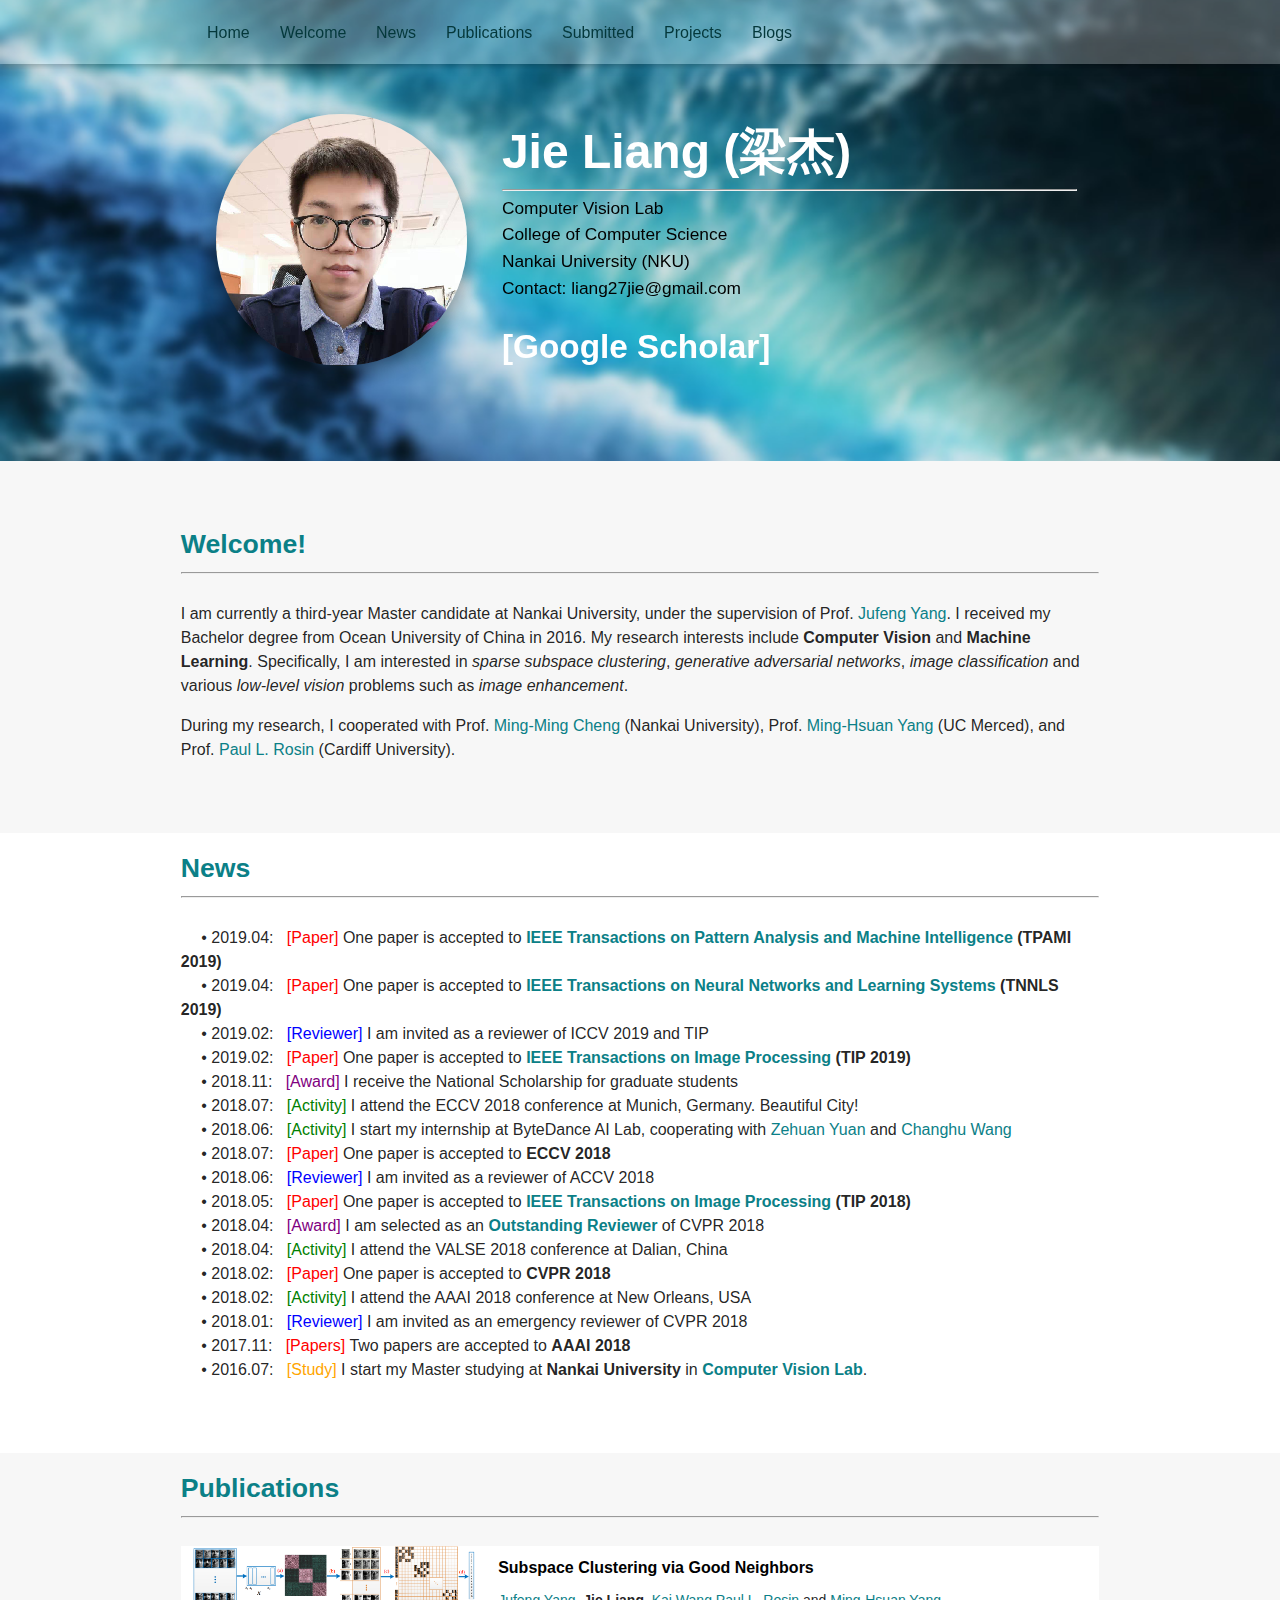
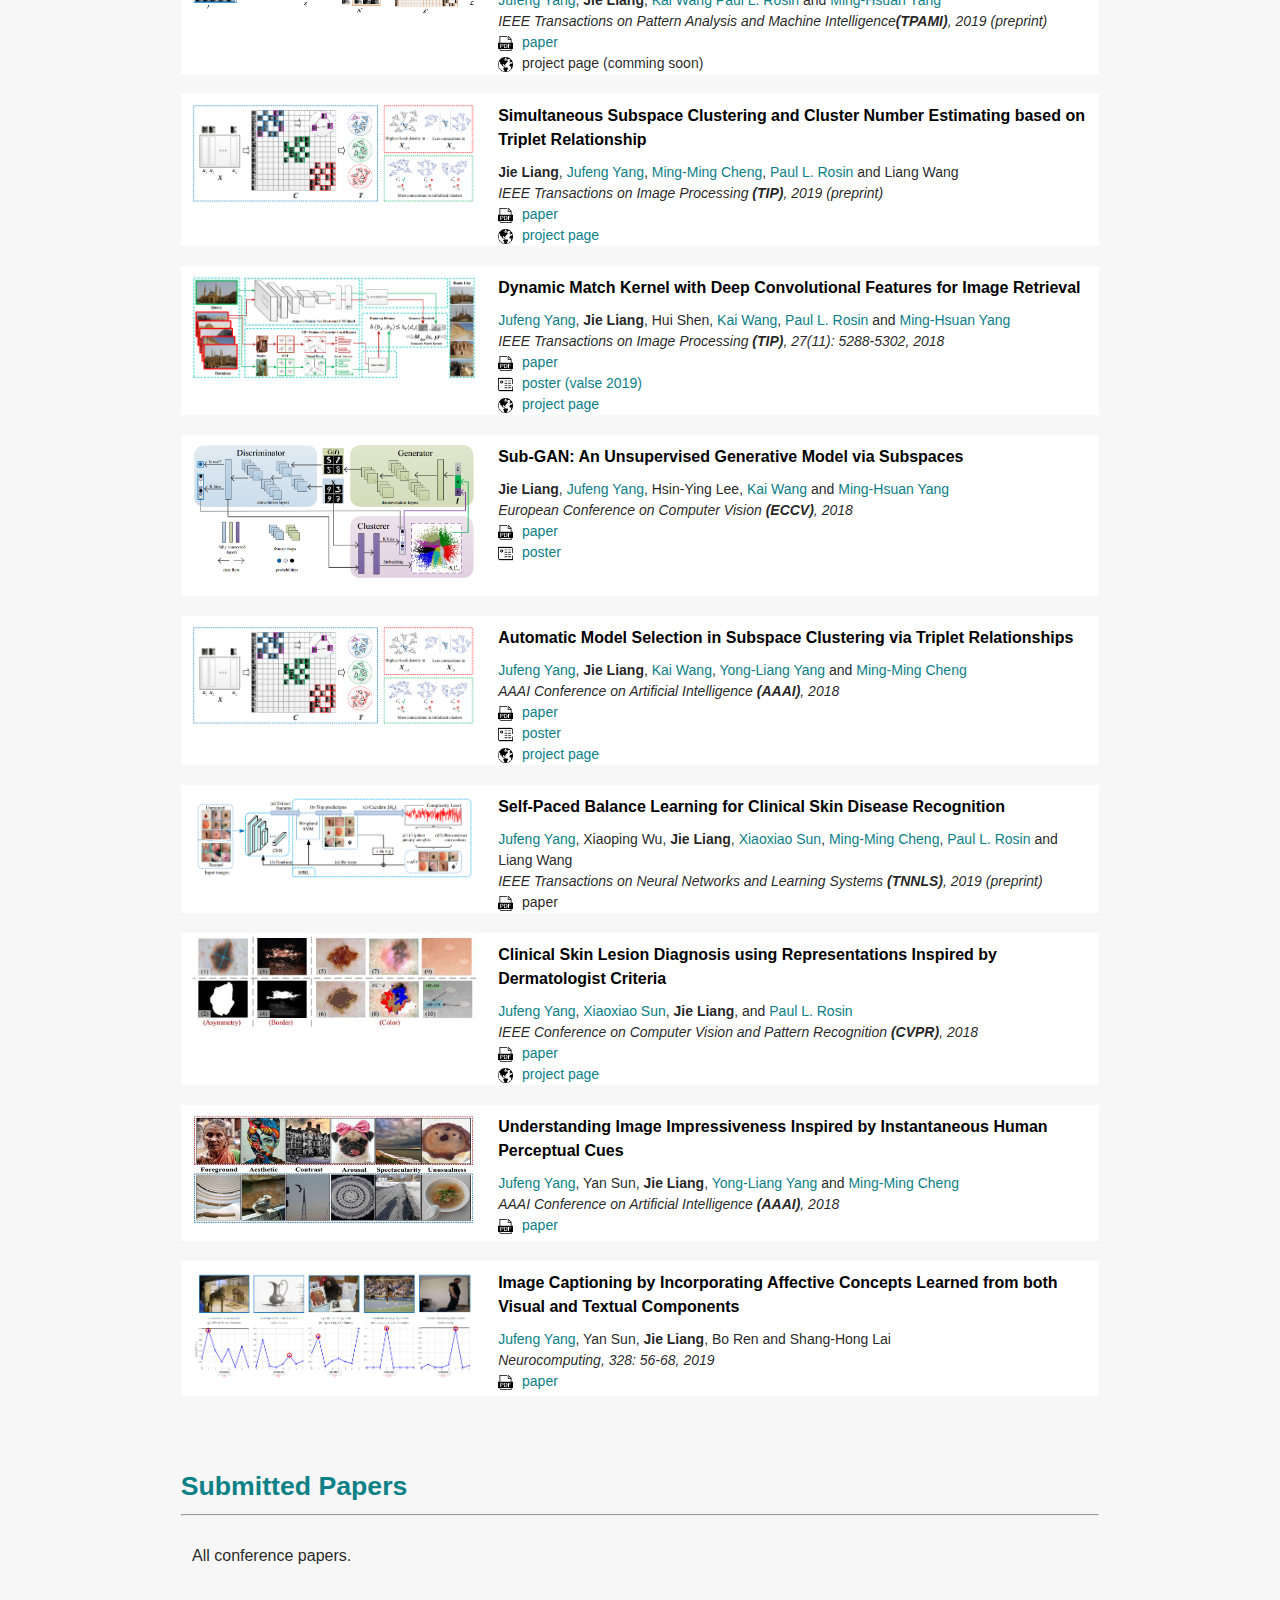
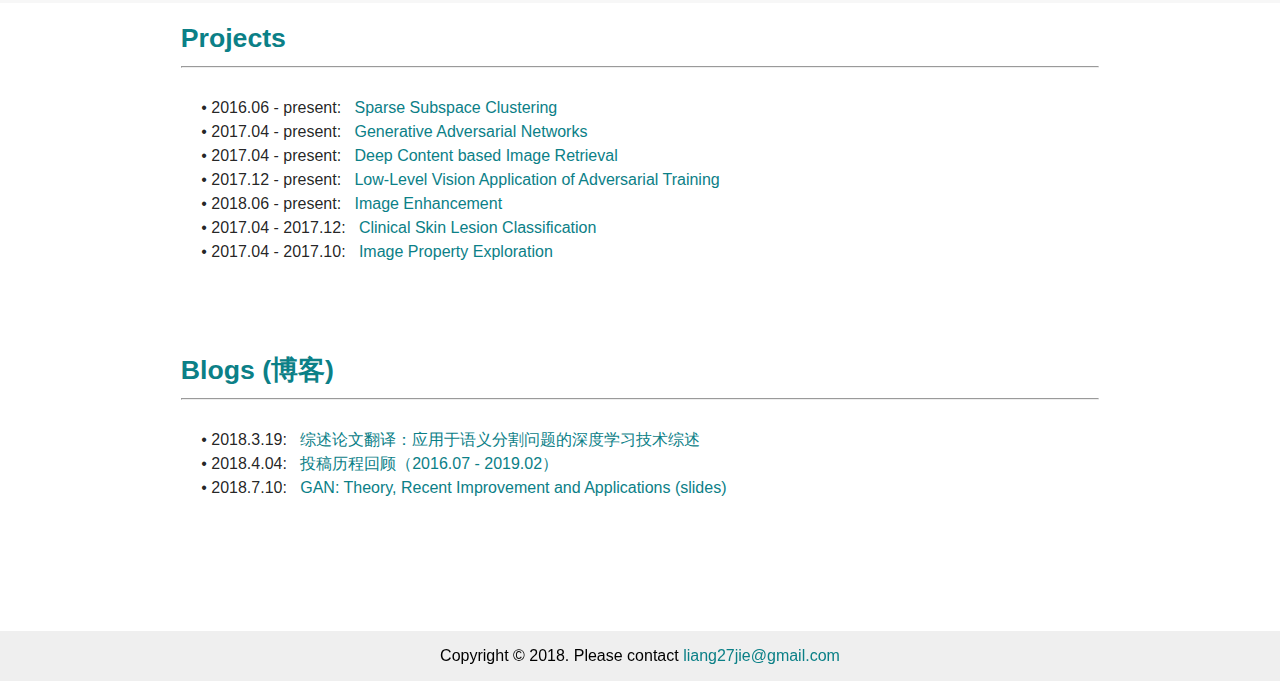
==== index.html @ dfed01d0 "update PAMI paper" ====
<!DOCTYPE html>
<html lang="en"><head>
  <meta http-equiv="Content-Type" content="text/html; charset=UTF-8">
  <meta name="viewport" content="width=device-width, initial-scale=1, maximum-scale=1.0">
  <meta name="author" content="jie">
  <title>Jie Liang, NKU</title>

  <!-- CSS  -->
  <link href="LjHomepageFiles/materialize.css" type="text/css" rel="stylesheet" media="screen,projection">
  <link href="LjHomepageFiles/aos.css" type="text/css" rel="stylesheet" media="screen,projection">
  <link href="LjHomepageFiles/font-awesome.css" rel="stylesheet">
  <link href="LjHomepageFiles/style.css" type="text/css" rel="stylesheet" media="screen,projection">

  <link rel="shortcut icon" href="LjHomepageFiles/web.png">
<script type="text/javascript" src="LjHomepageFiles/jquery-1.js"></script></head>
<body data-aos-easing="ease" data-aos-duration="400" data-aos-delay="0">
  
  <div class="navbar-fixed">

    <nav class="">
      <div class="nav-wrapper container"><a id="logo-container" href="#" class="brand-logo"></a>
        <ul class="left">
          <li><a class="nav-item waves-effect waves-light active" href="#home">Home</a></li>
          <li><a class="nav-item waves-effect waves-light" href="#welcome">Welcome</a></li>
          <li><a class="nav-item waves-effect waves-light" href="#news">News</a></li>
          <li><a class="nav-item waves-effect waves-light" href="#publication">Publications</a></li>
	  <li><a class="nav-item waves-effect waves-light" href="#submitted">Submitted</a></li>
	  <li><a class="nav-item waves-effect waves-light" href="#projects">Projects</a></li>
	  <li><a class="nav-item waves-effect waves-light" href="#blogs">Blogs</a></li>
	  <!--<li><a class="nav-item waves-effect waves-light" href="LjHomepageFiles/cv_files/CV_JieLiang_en.pdf">Curriculum Vitæ</a></li>
	  <li><a class="nav-item waves-effect waves-light" href="LjHomepageFiles/cv_files/CV_JieLiang_zh.pdf">中文简历</a></li>-->
        </ul>

      </div>
    </nav>
  </div>

<!--==========================================
                   Profile
===========================================-->

<div id="home" class="parallax-container scrollspy">


  <div class="container row cover-block">

    <div class="profile-image-block col s12 m12 l4 center">
        <img class="responsive-img profile-photo z-depth-2" src="LjHomepageFiles/self-photo.png">
    </div>

    <div class="profile-content-block col s12 m12 l8">
        <h5 class="profile-name">Jie Liang (梁杰)</h5>
	
        <hr>

        <h6 class="profile-link"><a href="http://cv.nankai.edu.cn/" target="blank">Computer Vision Lab</a></h6>
        <h6 class="profile-link"><a href="https://cc.nankai.edu.cn/" target="blank">College of Computer Science</a></h6>
        <h6 class="profile-link"><a href="http://www.nankai.edu.cn/" target="blank">Nankai University (NKU)</a></h6>
	<h6 class="profile-norm"><a>Contact: liang27jie@gmail.com</a></h6>

        <h1 class="profile-link-cv"><a href="https://scholar.google.com.sg/citations?user=REWxLZsAAAAJ&hl=zh-CN" target="blank">[Google Scholar]</a></h1>

<!-- <a href="LjHomepageFiles/cv_files/CV_JieLiang_en.pdf" target="blank">[CV]</a> <a href="LjHomepageFiles/cv_files/CV_JieLiang_zh.pdf" target="blank">[简历]</a> -->

        <!-- <a href="LjHomepageFiles/cv_files/CV_JieLiang.pdf" target="blank"><img class="responsive-img social-photo " src="LjHomepageFiles/mycv.png"></a> -->

        <!-- <a href="https://scholar.google.com/citations?user=miE8bYkAAAAJ&amp;hl=en" target="_blank"><img class="responsive-img social-photo " src="LjHomepageFiles/google_scholar.png"></a> -->

        <!-- <a href="https://github.com/JLiangNKU" target="_blank"><img class="responsive-img social-photo " src="LjHomepageFiles/github.png"></a> -->

        <!-- <a href="https://www.linkedin.com/in/weishenglai" target="_blank"><img class="responsive-img social-photo" src="LjHomepageFiles/linkedin.png"></a>-->

    </div>
    
  </div>

  <div class="parallax"><img src="LjHomepageFiles/cover_img.jpeg" alt="Unsplashed background img 1" style="display: block; transform: translate3d(-50%, 366px, 0px);"></div>
  
</div>


<!--==========================================
                   welcome
===========================================-->
<div class="section about-section scrollspy" id="welcome">

  <div class="row container">
    <br><br>
    <div class="row">
      <div class="title"><a>Welcome!</a></div>
      <hr>
    </div>
    
    <div class="row">
      <p>
        I am currently a third-year Master candidate at Nankai University, under the supervision of Prof. <a href="http://cv.nankai.edu.cn" target="blank">Jufeng Yang</a>. I received my Bachelor degree from Ocean University of China in 2016. My research interests include <b>Computer Vision</b> and <b>Machine Learning</b>. Specifically, I am interested in <i>sparse subspace clustering</i>, <i>generative adversarial networks</i>, <i>image classification</i> and various <i>low-level vision</i> problems such as <i>image enhancement</i>.

      </p><p>
        During my research, I cooperated with Prof.
        <a href="http://mmcheng.net" target="blank">Ming-Ming Cheng</a> (Nankai University), Prof.
        <a href="http://faculty.ucmerced.edu/mhyang/" target="blank">Ming-Hsuan Yang</a> (UC Merced), and Prof.
        <a href="http://users.cs.cf.ac.uk/Paul.Rosin/" target="blank">Paul L. Rosin</a> (Cardiff University).
      </p>

    </div>

   
  
  
  </div>
</div>


<!--==========================================
                   News
===========================================-->
<div class="section news-section scrollspy" id="news">

  <div class="row container">
    <div class="row">
      <div class="title"><a>News</a></div>
      <hr>
    </div>

    <div class="row">
      <ul>
	<li>
            • 2019.04: &nbsp; <font color='red'>[Paper]</font> One paper is accepted to <b><a href="https://ieeexplore.ieee.org/xpl/RecentIssue.jsp?punumber=34" target="blank">IEEE Transactions on Pattern Analysis and Machine Intelligence</a> (TPAMI 2019)</b>
	<li>
	<li>
            • 2019.04: &nbsp; <font color='red'>[Paper]</font> One paper is accepted to <b><a href="https://ieeexplore.ieee.org/xpl/RecentIssue.jsp?punumber=5962385" target="blank">IEEE Transactions on Neural Networks and Learning Systems</a> (TNNLS 2019)</b>
	<li>
	<li>
            • 2019.02: &nbsp; <font color='blue'>[Reviewer]</font> I am invited as a reviewer of ICCV 2019 and TIP
        </li>
        <li>
            • 2019.02: &nbsp; <font color='red'>[Paper]</font> One paper is accepted to <b><a href="https://ieeexplore.ieee.org/document/8661592" target="blank">IEEE Transactions on Image Processing</a> (TIP 2019)</b>
	<li>

        <li>
            • 2018.11: &nbsp; <font color='purple'>[Award]</font> I receive the National Scholarship for graduate students
        </li>

        <li>
            • 2018.07: &nbsp; <font color='green'>[Activity]</font> I attend the ECCV 2018 conference at Munich, Germany. Beautiful City!
        </li>
        <li>
            • 2018.06: &nbsp; <font color='green'>[Activity]</font> I start my internship at ByteDance AI Lab, cooperating with <a href="https://shallowyuan.github.io/" target="blank">Zehuan Yuan</a> and <a href="http://chw.azurewebsites.net/" target="blank">Changhu Wang</a>
        </li>
        <li>
            • 2018.07: &nbsp; <font color='red'>[Paper]</font> One paper is accepted to <b>ECCV 2018</b>
        </li>
	<li>
            • 2018.06: &nbsp; <font color='blue'>[Reviewer]</font> I am invited as a reviewer of ACCV 2018
        </li>
	<li>
            • 2018.05: &nbsp; <font color='red'>[Paper]</font> One paper is accepted to <b><a href="https://ieeexplore.ieee.org/document/8374838" target="blank">IEEE Transactions on Image Processing</a> (TIP 2018)</b>
	<li>
	<li>
            • 2018.04: &nbsp; <font color='purple'>[Award]</font> I am selected as an <b><a href="http://cvpr2018.thecvf.com/program/reviewer_acknowledgements" target="blank">Outstanding Reviewer</a></b> of CVPR 2018
        </li>
	<li>
            • 2018.04: &nbsp; <font color='green'>[Activity]</font> I attend the VALSE 2018 conference at Dalian, China
        </li>
        <li>
            • 2018.02: &nbsp; <font color='red'>[Paper]</font> One paper is accepted to <b>CVPR 2018</b>
        </li>

        <li>
            • 2018.02: &nbsp; <font color='green'>[Activity]</font> I attend the AAAI 2018 conference at New Orleans, USA
        </li>
	
	<li>
            • 2018.01: &nbsp; <font color='blue'>[Reviewer]</font> I am invited as an emergency reviewer of CVPR 2018
        </li>

        <li>
            • 2017.11: &nbsp; <font color='red'>[Papers]</font> Two papers are accepted to <b>AAAI 2018</b>
        </li>

        <li>
            • 2016.07: &nbsp; <font color='orange'>[Study]</font> I start my Master studying at <b>Nankai University</b> in <b><a href="http://cv.nankai.edu.cn" target="blank">Computer Vision Lab</a></b>.
        </li>

      </ul>
      
    </div>
  </div>

</div>


<!--==========================================
                   Publication
===========================================-->
<div class="section publication-section scrollspy" id="publication">

  <div class="row container">
    <div class="row">
      <div class="title"><a>Publications</a></div>
      <hr>
    </div>

	<div class="row paper-block">

        <div class="col s12 m12 l4 center">
            <img class="responsive-img" src="LjHomepageFiles/paper_files/TPAMI_subspace.PNG">
          </a>
        </div>

        <div class="col s12 m12 l8">
          <div class="paper-title">Subspace Clustering via Good Neighbors</div>
          <div class="paper-author">
            <a href="http://cv.nankai.edu.cn" target="blank">Jufeng Yang</a>, 
	    <b>Jie Liang</b>,
	    <a href="http://mmcheng.net/zh/wang/" target="blank">Kai Wang</a>
	    <a href="http://users.cs.cf.ac.uk/Paul.Rosin/" target="blank">Paul L. Rosin</a> and
	    <a href="http://faculty.ucmerced.edu/mhyang/" target="blank">Ming-Hsuan Yang</a>
          </div>

          <div class="paper-conf">IEEE Transactions on Pattern Analysis and Machine Intelligence<b>(TPAMI)</b>, 2019 (preprint)</div>

          <div>
            <img class="responsive-img icon" src="LjHomepageFiles/pdf.png">
            <a href="LjHomepageFiles/paper_files/TPAMI_subspace.pdf" target="_blank">paper</a>
          </div>

	  <div>
            <img class="responsive-img icon" src="LjHomepageFiles/website.jpg">
            project page (comming soon)
          </div>

          <!--<div>
            <img class="responsive-img icon" src="LjHomepageFiles/website.jpg">
            <a href="http://liangjie.xyz/project/SD-Classification/" target="_blank">project page</a>
          </div>-->

        </div>
      </div>

    <div class="row paper-block">
        <div class="col s12 m12 l4 center">
            <img class="responsive-img paper-img" src="LjHomepageFiles/paper_files/autoSC.PNG">
          </a>
        </div>


        <div class="col s12 m12 l8">
          <div class="paper-title">Simultaneous Subspace Clustering and Cluster Number Estimating based on Triplet Relationship</div>
          <div class="paper-author">
	    <b>Jie Liang</b>,
            <a href="http://cv.nankai.edu.cn" target="blank">Jufeng Yang</a>,
	    <a href="http://mmcheng.net" target="blank">Ming-Ming Cheng</a>, <a href="http://users.cs.cf.ac.uk/Paul.Rosin/" target="blank">Paul L. Rosin</a> and Liang Wang
          </div>

          <div class="paper-conf">IEEE Transactions on Image Processing <b>(TIP)</b>, 2019 (preprint)</div>

          <!--<div>
            <img class="responsive-img icon" src="LjHomepageFiles/pdf.png">
            <a href="https://arxiv.org/abs/1901.07689" target="blank">paper (arXiv)</a>
          </div>-->
          <div>
            <img class="responsive-img icon" src="LjHomepageFiles/pdf.png">
            <a href="LjHomepageFiles/paper_files/autoSC_TIP_preprint.pdf" target="blank">paper</a>
          </div>

	    <div>
            <img class="responsive-img icon" src="LjHomepageFiles/website.jpg">
            <a href="https://github.com/JLiangNKU/autoSC" target="_blank">project page</a>
          </div>

        </div>
      </div>

	

	<div class="row paper-block">
        <div class="col s12 m12 l4 center">
            <img class="responsive-img paper-img" src="LjHomepageFiles/paper_files/TIP_IR.PNG">
          </a>
        </div>

        <div class="col s12 m12 l8">
          <div class="paper-title">Dynamic Match Kernel with Deep Convolutional Features for Image Retrieval</div>
          <div class="paper-author">
            <a href="http://cv.nankai.edu.cn" target="blank">Jufeng Yang</a>, 
	    <b>Jie Liang</b>, 
	    Hui Shen,
	    <a href="http://mmcheng.net/zh/wang/" target="blank">Kai Wang</a>,
            <a href="http://users.cs.cf.ac.uk/Paul.Rosin/" target="blank">Paul L. Rosin</a> and
	    <a href="http://faculty.ucmerced.edu/mhyang/" target="blank">Ming-Hsuan Yang</a>
          </div>

          <div class="paper-conf">IEEE Transactions on Image Processing <b>(TIP)</b>, 27(11): 5288-5302, 2018</div>

          <div>
            <img class="responsive-img icon" src="LjHomepageFiles/pdf.png">
            <a href="LjHomepageFiles/paper_files/TIP_IR.pdf" target="blank">paper</a>
          </div>

	  <div>
            <img class="responsive-img icon" src="LjHomepageFiles/poster.png">
            <a href="LjHomepageFiles/paper_files/valse2019_IR.pdf" target="blank">poster (valse 2019)</a>
          </div>

          <div>
            <img class="responsive-img icon" src="LjHomepageFiles/website.jpg">
            <a href="http://liangjie.xyz/project/IR" target="_blank">project page</a>
          </div>


	  <!--<div>
            <img class="responsive-img icon" src="LjHomepageFiles/poster.png">
            <a href="LjHomepageFiles/paper_files/poster_autoSC_aaai2018.pdf" target="blank">poster</a>
          </div>-->

          <!--<div>
            <img class="responsive-img icon" src="LjHomepageFiles/pdf.jpg">
            <a href="https://arxiv.org/abs/1710.01992" target="blank">journal extension</a>
          </div>-->

          <!--<div>
            <img class="responsive-img icon" src="LjHomepageFiles/website.jpg">
            <a href="liangjie.xyz" target="blank">project website</a>
          </div>-->

          <!--<div>
            <img class="responsive-img icon" src="LjHomepageFiles/github.jpg">
            <a href="https://github.com/phoenix104104/LapSRN" target="blank">code</a>
          </div>-->

        </div>
      </div>

    

    <div class="row paper-block">
        <div class="col s12 m12 l4 center">
            <img class="responsive-img paper-img" src="LjHomepageFiles/paper_files/SubGAN.PNG">
          </a>
        </div>

        <div class="col s12 m12 l8">
          <div class="paper-title">Sub-GAN: An Unsupervised Generative Model via Subspaces</div>
           <div class="paper-author">
             <b>Jie Liang</b>,
            <a href="http://cv.nankai.edu.cn" target="blank">Jufeng Yang</a>,
             Hsin-Ying Lee,
	    <a href="http://mmcheng.net/zh/wang/" target="blank">Kai Wang</a> and
	    <a href="http://faculty.ucmerced.edu/mhyang/" target="blank">Ming-Hsuan Yang</a>
          </div>

          <div class="paper-conf">European Conference on Computer Vision <b>(ECCV)</b>, 2018</div>

          <div>
            <img class="responsive-img icon" src="LjHomepageFiles/pdf.png">
            <a href="LjHomepageFiles/paper_files/SubGAN_eccv.pdf" target="blank">paper</a>
          </div>

          <div>
            <img class="responsive-img icon" src="LjHomepageFiles/poster.png">
            <a href="LjHomepageFiles/paper_files/SubGAN_eccv_poster.pdf" target="blank">poster</a>
          </div>

        </div>
      </div>

<div class="row paper-block">
        <div class="col s12 m12 l4 center">
            <img class="responsive-img paper-img" src="LjHomepageFiles/paper_files/autoSC.PNG">
          </a>
        </div>

        <div class="col s12 m12 l8">
          <div class="paper-title">Automatic Model Selection in Subspace Clustering via Triplet Relationships</div>
          <div class="paper-author">
            <a href="http://cv.nankai.edu.cn" target="blank">Jufeng Yang</a>, 
            <b>Jie Liang</b>, 
              <a href="http://mmcheng.net/zh/wang/" target="blank">Kai Wang</a>, 
	      <a href="http://www.yongliangyang.net/" target="blank">Yong-Liang Yang</a> and
              <a href="http://mmcheng.net" target="blank">Ming-Ming Cheng</a>
          </div>

          <div class="paper-conf">AAAI Conference on Artificial Intelligence <b>(AAAI)</b>, 2018</div>

          <div>
            <img class="responsive-img icon" src="LjHomepageFiles/pdf.png">
            <a href="LjHomepageFiles/paper_files/autoSC_aaai2018.pdf" target="blank">paper</a>
          </div>

	  <div>
            <img class="responsive-img icon" src="LjHomepageFiles/poster.png">
            <a href="LjHomepageFiles/paper_files/poster_autoSC_aaai2018.pdf" target="blank">poster</a>
          </div>
		
	  <div>
            <img class="responsive-img icon" src="LjHomepageFiles/website.jpg">
            <a href="https://github.com/JLiangNKU/autoSC" target="_blank">project page</a>
          </div>

          <!--<div>
            <img class="responsive-img icon" src="LjHomepageFiles/pdf.jpg">
            <a href="https://arxiv.org/abs/1710.01992" target="blank">journal extension</a>
          </div>-->

          <!--<div>
            <img class="responsive-img icon" src="LjHomepageFiles/website.jpg">
            <a href="liangjie.xyz" target="blank">project website</a>
          </div>-->

          <!--<div>
            <img class="responsive-img icon" src="LjHomepageFiles/github.jpg">
            <a href="https://github.com/phoenix104104/LapSRN" target="blank">code</a>
          </div>-->

        </div>
      </div>

<div class="row paper-block">
        <div class="col s12 m12 l4 center">
            <img class="responsive-img paper-img" src="LjHomepageFiles/paper_files/TNNLS.png">
          </a>
        </div>


        <div class="col s12 m12 l8">
          <div class="paper-title">Self-Paced Balance Learning for Clinical Skin Disease Recognition</div>
          <div class="paper-author">
	    
            <a href="http://cv.nankai.edu.cn" target="blank">Jufeng Yang</a>,
	    Xiaoping Wu,
	    <b>Jie Liang</b>,
	    <a href="https://xiaoxiaosun.com" target="blank">Xiaoxiao Sun</a>,
	    <a href="http://mmcheng.net" target="blank">Ming-Ming Cheng</a>, 
	    <a href="http://users.cs.cf.ac.uk/Paul.Rosin/" target="blank">Paul L. Rosin</a> and 
	    Liang Wang
          </div>

          <div class="paper-conf">IEEE Transactions on Neural Networks and Learning Systems <b>(TNNLS)</b>, 2019 (preprint)</div>

          <!--<div>
            <img class="responsive-img icon" src="LjHomepageFiles/pdf.png">
            <a href="https://arxiv.org/abs/1901.07689" target="blank">paper (arXiv)</a>
          </div>-->
          <div>
            <img class="responsive-img icon" src="LjHomepageFiles/pdf.png">
            paper
          </div>

        </div>
      </div>

      

      <div class="row paper-block">

        <div class="col s12 m12 l4 center">
            <img class="responsive-img" src="LjHomepageFiles/paper_files/skin.JPG">
          </a>
        </div>

        <div class="col s12 m12 l8">
          <div class="paper-title">Clinical Skin Lesion Diagnosis using Representations Inspired by Dermatologist Criteria</div>
          <div class="paper-author">
            <a href="http://cv.nankai.edu.cn" target="blank">Jufeng Yang</a>, 
            <a href="https://xiaoxiaosun.com" target="blank">Xiaoxiao Sun</a>,
	    <b>Jie Liang</b>, 
            and 
            <a href="http://users.cs.cf.ac.uk/Paul.Rosin/" target="blank">Paul L. Rosin</a>
          </div>

          <div class="paper-conf">IEEE Conference on Computer Vision and Pattern Recognition <b>(CVPR)</b>, 2018</div>

          <div>
            <img class="responsive-img icon" src="LjHomepageFiles/pdf.png">
            <a href="LjHomepageFiles/paper_files/SD_cvpr2018.pdf" target="_blank">paper</a>
          </div>

          <div>
            <img class="responsive-img icon" src="LjHomepageFiles/website.jpg">
            <a href="http://cv.nankai.edu.cn/projects/sd-198/" target="_blank">project page</a>
          </div>

        </div>
      </div>


     


      


      


      <div class="row paper-block">

        <div class="col s12 m12 l4 center">
            <img class="responsive-img paper-img" src="LjHomepageFiles/paper_files/impressive.JPG">
          </a>
        </div>

        <div class="col s12 m12 l8">
          <div class="paper-title">Understanding Image Impressiveness Inspired by Instantaneous Human Perceptual Cues</div>
          <div class="paper-author">
            <a href="http://cv.nankai.edu.cn" target="blank">Jufeng Yang</a>, 
	    Yan Sun,
            <b>Jie Liang</b>,
	    <a href="http://www.yongliangyang.net/" target="blank">Yong-Liang Yang</a> and
            <a href="http://mmcheng.net" target="blank">Ming-Ming Cheng</a>
          </div>

          <div class="paper-conf">AAAI Conference on Artificial Intelligence <b>(AAAI)</b>, 2018</div>

          <div>
            <img class="responsive-img icon" src="LjHomepageFiles/pdf.png">
            <a href="LjHomepageFiles/paper_files/impressiveness_aaai2018.pdf" target="blank">paper</a>
          </div>

          <!--<div>
            <img class="responsive-img icon" src="LjHomepageFiles/website.jpg">
            <a href="liangjie.xyz" target="blank">project website</a>
          </div>-->

        </div>
      </div>

	<div class="row paper-block">

        <div class="col s12 m12 l4 center">
            <img class="responsive-img paper-img" src="LjHomepageFiles/paper_files/neurocomp.png">
          </a>
        </div>

        <div class="col s12 m12 l8">
          <div class="paper-title">Image Captioning by Incorporating Affective Concepts Learned from both Visual and Textual Components</div>
          <div class="paper-author">
            <a href="http://cv.nankai.edu.cn" target="blank">Jufeng Yang</a>, 
	    Yan Sun,
            <b>Jie Liang</b>,
	    Bo Ren and
            Shang-Hong Lai
          </div>

          <div class="paper-conf">Neurocomputing, 328: 56-68, 2019</div>

          <div>
            <img class="responsive-img icon" src="LjHomepageFiles/pdf.png">
            <a href="LjHomepageFiles/paper_files/image_caption_neuroc.pdf" target="blank">paper</a>
          </div>

        </div>
      </div>



  </div>

</div>


<!--==========================================
                   Submitted
===========================================-->
<div class="section publication-section scrollspy" id="submitted">

  <div class="row container">
    <div class="row">
      <div class="title"><a>Submitted Papers</a></div>
      <hr>
    </div>

   

     All conference papers.


  </div>

</div>

<!--==========================================
                   Project
===========================================-->
<div class="section news-section scrollspy" id="projects">

  <div class="row container">
    <div class="row">
      <div class="title"><a>Projects</a></div>
      <hr>
    </div>


    <div class="row">
      <ul>
        <li>
            • 2016.06 - present: &nbsp; <a>Sparse Subspace Clustering</a>
        </li>

        <li>
            • 2017.04 - present: &nbsp; <a>Generative Adversarial Networks</a>
        </li>
	<li>
            • 2017.04 - present: &nbsp; <a>Deep Content based Image Retrieval</a>
        </li>
	<li>
            • 2017.12 - present: &nbsp; <a>Low-Level Vision Application of Adversarial Training</a>
        </li>
        <li>
            • 2018.06 - present: &nbsp; <a>Image Enhancement</a>
        </li>
	<li>
            • 2017.04 - 2017.12: &nbsp; <a href="http://liangjie.xyz/project/SD-Classification/" target="blank">Clinical Skin Lesion Classification</a>
        </li>
	
	<li>
            • 2017.04 - 2017.10: &nbsp; <a>Image Property Exploration</a>
        </li>
	

      </ul>
      
    </div>
  </div>

</div>

<!--==========================================
                   Blogs
===========================================-->
<div class="section news-section scrollspy" id="blogs">

  <div class="row container">
    <div class="row">
      <div class="title"><a>Blogs (博客)</a></div>
      <hr>
    </div>


    <div class="row">
      <ul>

	<li>
            • 2018.3.19: &nbsp; <a href="http://liangjie.xyz/blogs/Segmentation" target="blank">综述论文翻译：应用于语义分割问题的深度学习技术综述</a>
        </li>

	<li>
            • 2018.4.04: &nbsp; <a href="http://liangjie.xyz/blogs/Submission_review" target="blank">投稿历程回顾（2016.07 - 2019.02）</a>
        </li>

        <li>
            • 2018.7.10: &nbsp; <a href="blogs/GAN/GAN_presentation.pdf" target="blank">GAN: Theory, Recent Improvement and Applications (slides)</a>
        </li>

	

      </ul>
      
    </div>
  </div>

</div>

      </div>
    </div>


  
<footer class="page-footer white lighten-2">
    <div class="row">
      <div class="col l4 offset-l4 s12">
        <script type="text/javascript" id="clustrmaps" src="//cdn.clustrmaps.com/map_v2.js?d=Y0hSZd2YhArrTFZdjil0uBF89ZPdIEIXz2OS9ymGONY&cl=ffffff&w=a"></script>
      </div>
    </div>
    <div class="footer-copyright center black-text">
      Copyright © 2018.  Please contact <a target="blank">liang27jie@gmail.com</a>
    </div>
  
</footer>



<!--  Scripts-->
<script src="LjHomepageFiles/jquery-2.js"></script>
<script src="LjHomepageFiles/materialize.js"></script>
<script src="LjHomepageFiles/aos.js"></script>
<script src="LjHomepageFiles/init.js"></script>




<div class="hiddendiv common"></div><div class="jvectormap-tip"></div></body></html>
---- LjHomepageFiles/style.css ----
/* Custom Stylesheet */
/**
 * Use this file to override Materialize files so you can update
 * the core Materialize files in the future
 *
 * Made By MaterializeCSS.com
 */
html{
 }
body{
    /*font-family: Palatino Linotype, Helvetica Neue, Helvetica, Arial, sans-serif;*/
    font-family: sans-serif;
    font-size: 12pt;
}

.profile-section{
  background: white;
}

.about-section{
  background: #f7f7f7;
}

.news-section{
  background: white;
}

.publication-section{
    background: #f7f7f7;
}


.title{
    font-size: 20pt;
    font-weight: bold;
}
.subtitle{
    font-size: 16pt;
    font-weight: bold;
}

nav{
  background-color: rgba(255,255,255,0.25) !important;
  -webkit-transition: all 0.5s ease-out;
    -moz-transition: all 0.5s ease-out;
    -o-transition: all 0.5s ease-out;
    -ms-transition: all 0.5s ease-out;
    transition: all 0.5s ease-out;
}
nav.white {
  background-color: rgba(255,255,255,1) !important;
}

.nav-item{
    font-size: 12pt !important;
    color: #04383b;
}

.nav-menu{
  color:blue;
}

.cover-block {
  padding-top: 120px;
  padding-bottom: 50px;
}

.profile-link{
  font-size: 13pt;
}

.profile-link a {
  color: black;
  -o-transition:0.5s;
  -ms-transition:0.5s;
  -moz-transition:0.5s;
  -webkit-transition:0.5s;
  transition:0.5s;
}
.profile-link a:hover {
  color: #08575c;
  -o-transition:0.5s;
  -ms-transition:0.5s;
  -moz-transition:0.5s;
  -webkit-transition:0.5s;
  transition:0.5s;
}

.profile-norm{
  font-size: 13pt;
}

.profile-norm a {
  color: black;
  -o-transition:0.5s;
  -ms-transition:0.5s;
  -moz-transition:0.5s;
  -webkit-transition:0.5s;
  transition:0.5s;
}
.profile-norm a:hover {
  color: black;
  -o-transition:0.5s;
  -ms-transition:0.5s;
  -moz-transition:0.5s;
  -webkit-transition:0.5s;
  transition:0.5s;
}

.profile-block {
    background-color: #fff;
    transition: box-shadow .25s;
    border-radius: 20px;
}

.profile-image-block {
    vertical-align: middle;
}

.profile-content-block{
    color: white;
    padding-top: 10px !important;
}

.profile-photo{
    border-radius: 125px !important;
    border-color: white;
    margin: 10px;
}

.profile-name{
  font-size: 48px;
  font-weight: bold;

  font-family: Palatino Linotype, Helvetica Neue, Helvetica, Arial, sans-serif;
}

.profile-link-cv{
  font-size: 25pt;
  font-weight: bold;
}

.profile-link-cv a {
  color: white;
  -o-transition:0.5s;
  -ms-transition:0.5s;
  -moz-transition:0.5s;
  -webkit-transition:0.5s;
  transition:0.5s;
}
.profile-link-cv a:hover {
  color: #08575c;
  -o-transition:0.5s;
  -ms-transition:0.5s;
  -moz-transition:0.5s;
  -webkit-transition:0.5s;
  transition:0.5s;
}

.about-card{
    border-radius: 40px;
}


.social-photo{
    width: 70px !important;
    margin-right: 10px;
    padding-bottom: 10px;
}

.social-photo{
    -webkit-transition: all 0.5s ease; /* Safari and Chrome */
    -moz-transition: all 0.5s ease; /* Firefox */
    -o-transition: all 0.5s ease; /* IE 9 */
    -ms-transition: all 0.5s ease; /* Opera */
    transition: all 0.5s ease;
}
.social-photo:hover {
    -webkit-transform:scale(1.2); /* Safari and Chrome */
    -moz-transform:scale(1.2); /* Firefox */
    -ms-transform:scale(1.2); /* IE 9 */
    -o-transform:scale(1.2); /* Opera */
     transform:scale(1.2);
}


.collection {
    border: 0px !important;
}
.collection-item{
    border: 0px !important;
}

.icon {
    width: 15px;
    margin-right: 5px;
    vertical-align: middle;
}
.news-date {
    width: 120px !important;
}

.test{
    border: 10px solid;
}


.parallax-container {
  margin-top: -80px;
  min-height: 400px;
  line-height: 0;
  height: auto;
  color: rgba(255,255,255,.9);
}
  .parallax-container .section {
    width: 100%;
  }

@media only screen and (max-width : 992px) {
  .parallax-container .section {
    position: absolute;
    top: 40%;
  }
  #home .section {
    top: 10%;
  }
}

@media only screen and (max-width : 600px) {
  #home .section {
    top: 10%;
  }
}

@media only screen and (max-width : 992px) {
  .profile-content-block {
    text-align: center;
  }
}

.paper-block {
  background-color: white;
  font-size: 14px !important;
}

.paper-img {
  padding-top: 10px;
  padding-bottom: 10px;
}
.paper-title{
  padding-top: 10px;
  padding-bottom: 10px;
  font-size: 16px;
  font-weight: bold;
  color: black;
}

.paper-author{
  font-size: 14px !important;
}

.paper-conf{
  font-size: 14px !important;
  font-style: italic !important;
}

a {
  color: #0b8087;
  -o-transition:0.5s;
  -ms-transition:0.5s;
  -moz-transition:0.5s;
  -webkit-transition:0.5s;
  transition:0.5s;
}
a:hover{
  color: #10edfb;
  -o-transition:0.5s;
  -ms-transition:0.5s;
  -moz-transition:0.5s;
  -webkit-transition:0.5s;
  transition:0.5s;
}

.publication-hr{
  border: 0;
  border-top: 2px solid #DDDDDD;
}

/* -----------------------------------------------
 * Timeline
 * --------------------------------------------- */
 .timeline {
    list-style: none;
    padding: 10px 0;
    position: relative;
    font-weight: 300;
}
.timeline:before {
    top: 0;
    bottom: 0;
    position: absolute;
    content:" ";
    width: 1px;
    /*background: #62ACE1;*/
    background: #DDDDDD;
    left: 50%;
    margin-left: -1.5px;
}
.timeline > li {
    margin-bottom: 50px;
    position: relative;
    width: 50%;
    float: left;
    clear: left;
}
.timeline > li:before, .timeline > li:after {
    content:" ";
    display: table;
}
.timeline > li:after {
    clear: both;
}
.timeline > li:before, .timeline > li:after {
    content:" ";
    display: table;
}
.timeline > li:after {
    clear: both;
}
.timeline > li > .timeline-panel {
    width: calc(100% - 25px);
    width: -moz-calc(100% - 25px);
    width: -webkit-calc(100% - 25px);
    float: left;
    border: 1px solid #dcdcdc;
    background: #ffffff;
    position: relative;
    padding-top: 20px;
    padding-bottom: 10px;
}
.timeline > li > .timeline-panel:before {
    position: absolute;
    top: 26px;
    right: -15px;
    display: inline-block;
    border-top: 15px solid transparent;
    border-left: 15px solid #dcdcdc;
    border-right: 0 solid #dcdcdc;
    border-bottom: 15px solid transparent;
    content:" ";
}
.timeline > li > .timeline-panel:after {
    position: absolute;
    top: 27px;
    right: -14px;
    display: inline-block;
    border-top: 14px solid transparent;
    border-left: 14px solid #ffffff;
    border-right: 0 solid #ffffff;
    border-bottom: 14px solid transparent;
    content:" ";
}
.timeline > li > .timeline-badge {
    color: #AAAAAA;
    width: 24px;
    height: 24px;
    line-height: 50px;
    text-align: center;
    position: absolute;
    top: 16px;
    right: -11px;
    z-index: 100;
}
.timeline > li.timeline-inverted > .timeline-panel {
    float: right;
}
.timeline > li.timeline-inverted > .timeline-panel:before {
    border-left-width: 0;
    border-right-width: 15px;
    left: -15px;
    right: auto;
}
.timeline > li.timeline-inverted > .timeline-panel:after {
    border-left-width: 0;
    border-right-width: 14px;
    left: -14px;
    right: auto;
}
.timeline-title {
    margin-top: 0;
    color: inherit;
}
.timeline-heading {
  font-size: 16pt;
    font-weight: 400;
    padding: 0 15px;
    color: #4679bd;
}
.timeline-body > p, .timeline-body > ul {
    padding: 0px 15px;
    margin-bottom: 0;
}
.timeline-footer {
    padding: 5px 15px;
    background-color:#f4f4f4;
}
.timeline-footer p { margin-bottom: 0; }
.timeline-footer > a {
    cursor: pointer;
    text-decoration: none;
}
.timeline > li.timeline-inverted {
    float: right;
    clear: right;
}
.timeline > li:nth-child(2) {
    margin-top: 60px;
}
.timeline > li.timeline-inverted > .timeline-badge {
    left: -13px;
}
.no-float {
    float: none !important;
}
@media (max-width: 767px) {
    ul.timeline:before {
        left: 40px;
    }
    ul.timeline > li {
        margin-bottom: 0px;
        position: relative;
        width:100%;
        float: left;
        clear: left;
    }
    ul.timeline > li > .timeline-panel {
        width: calc(100% - 65px);
        width: -moz-calc(100% - 65px);
        width: -webkit-calc(100% - 65px);
    }
    ul.timeline > li > .timeline-badge {
        left: 28px;
        margin-left: 0;
        top: 16px;
    }
    ul.timeline > li > .timeline-panel {
        float: right;
    }
    ul.timeline > li > .timeline-panel:before {
        border-left-width: 0;
        border-right-width: 15px;
        left: -15px;
        right: auto;
    }
    ul.timeline > li > .timeline-panel:after {
        border-left-width: 0;
        border-right-width: 14px;
        left: -14px;
        right: auto;
    }
    .timeline > li.timeline-inverted {
        float: left;
        clear: left;
        margin-top: 30px;
        margin-bottom: 30px;
    }
    .timeline > li.timeline-inverted > .timeline-badge {
        left: 28px;
    }
}
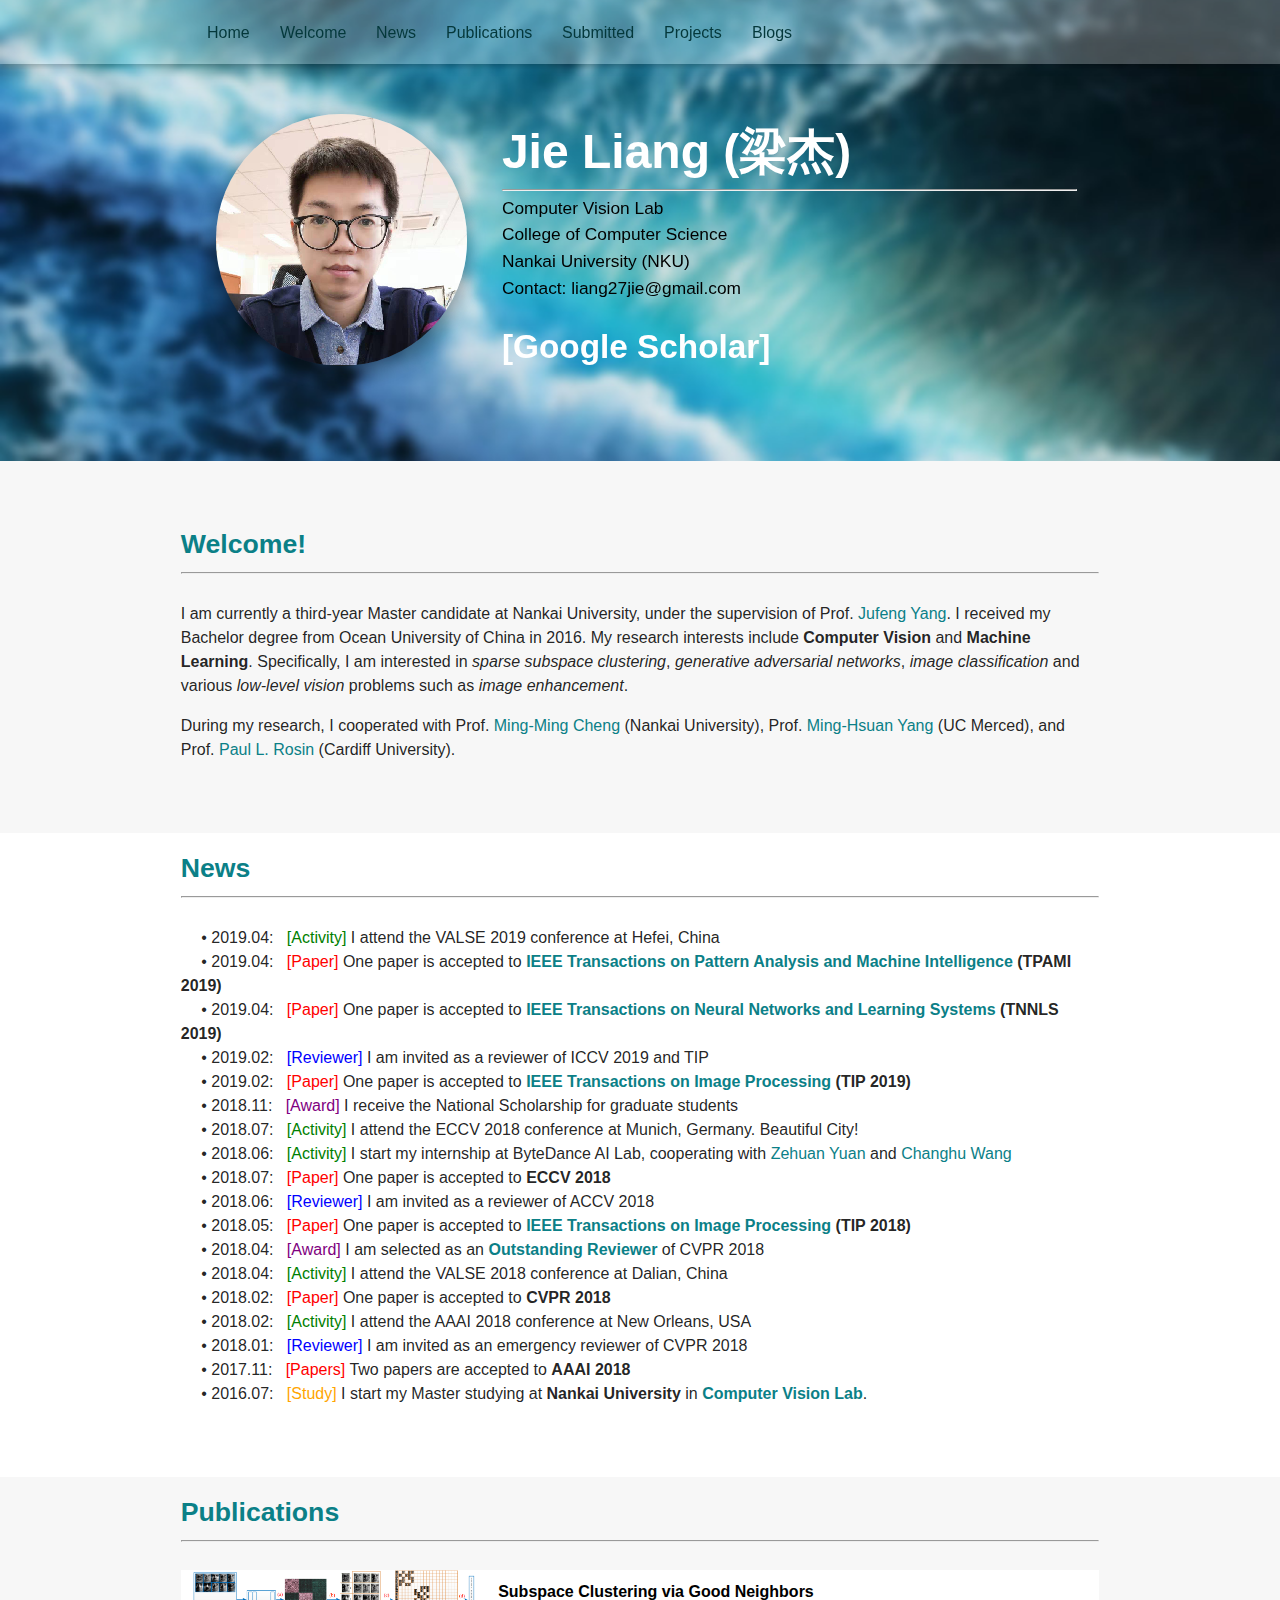
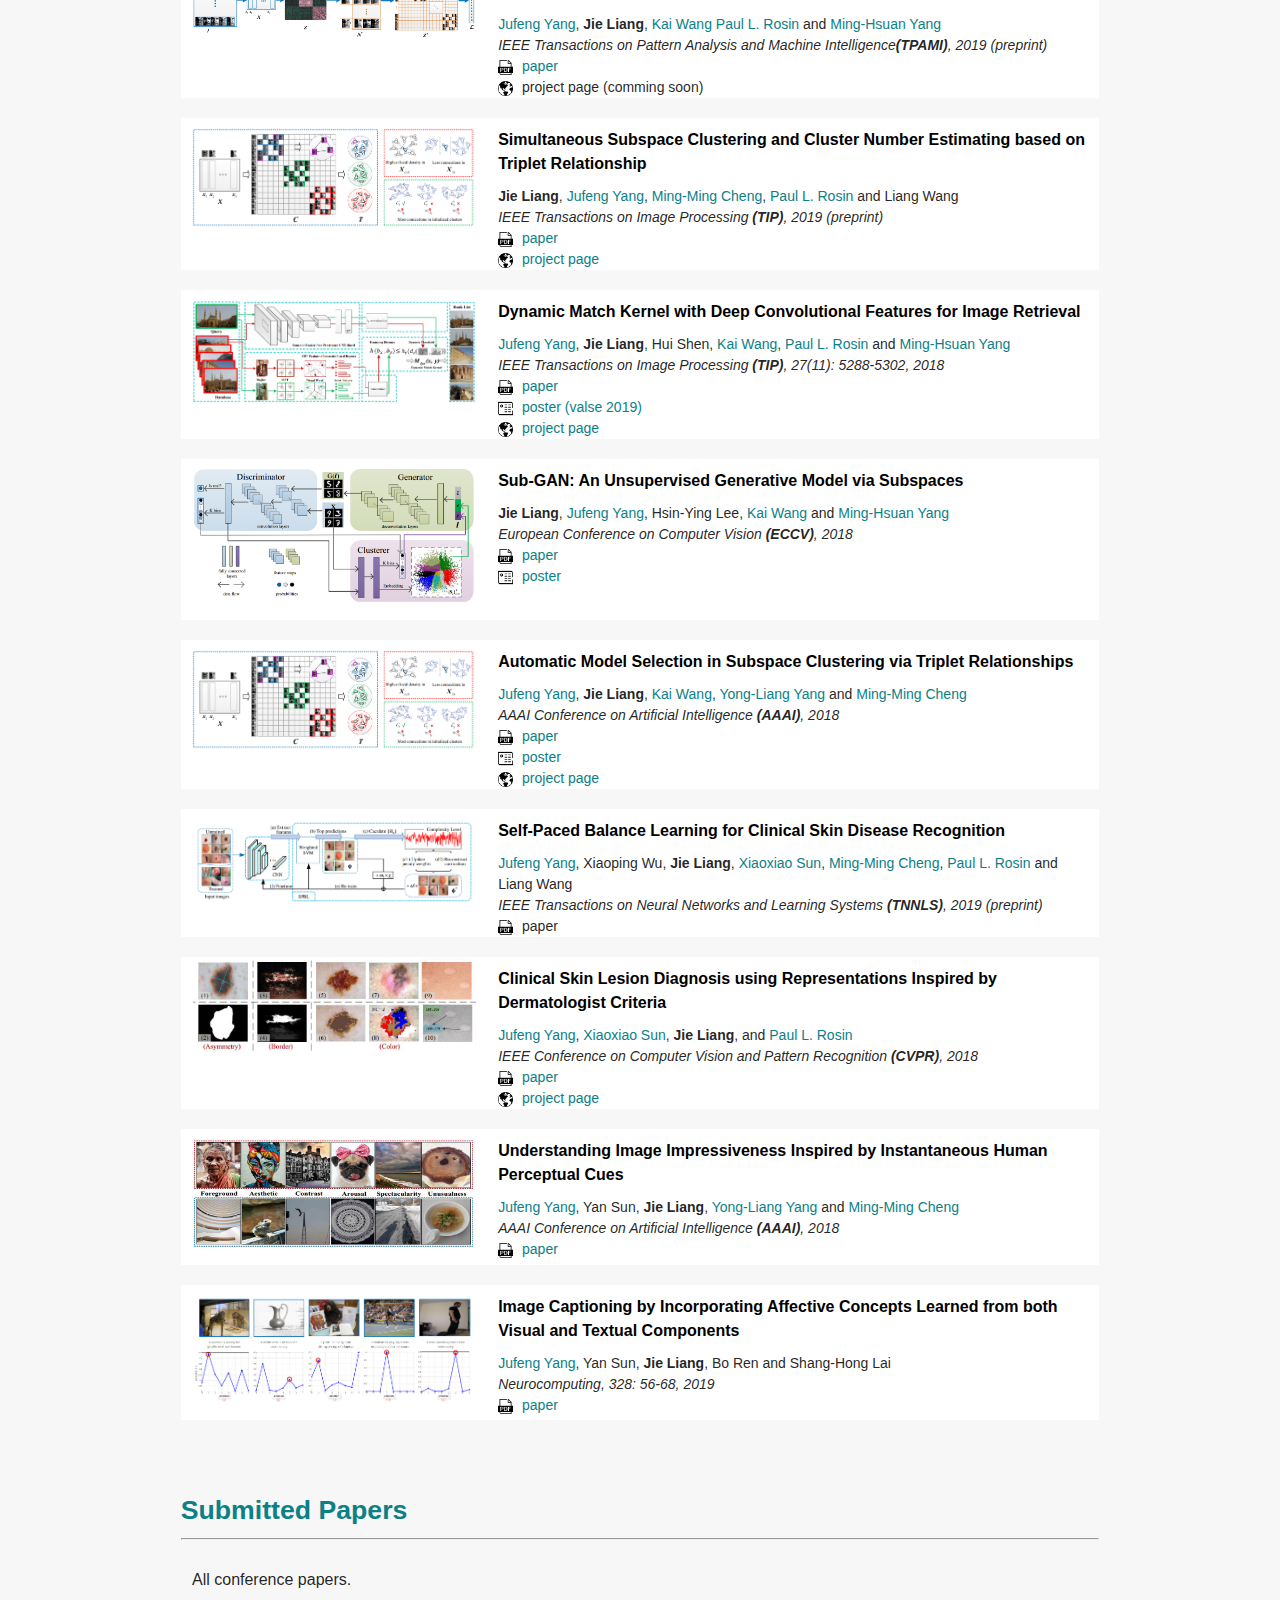
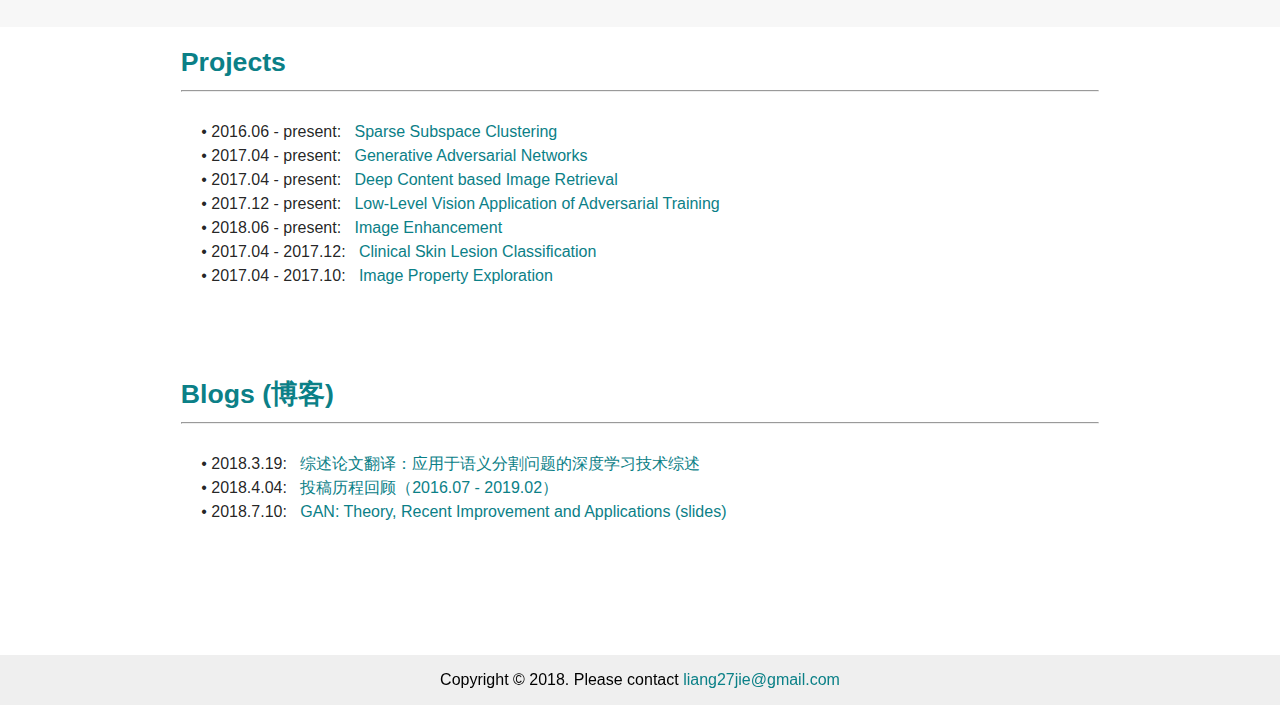
==== commit 238fc0c4: "update activity" ====
--- a/index.html
+++ b/index.html
@@ -125,6 +125,9 @@
     <div class="row">
       <ul>
 	<li>
+            • 2019.04: &nbsp; <font color='green'>[Activity]</font> I attend the VALSE 2019 conference at Hefei, China
+        </li>
+	<li>
             • 2019.04: &nbsp; <font color='red'>[Paper]</font> One paper is accepted to <b><a href="https://ieeexplore.ieee.org/xpl/RecentIssue.jsp?punumber=34" target="blank">IEEE Transactions on Pattern Analysis and Machine Intelligence</a> (TPAMI 2019)</b>
 	<li>
 	<li>
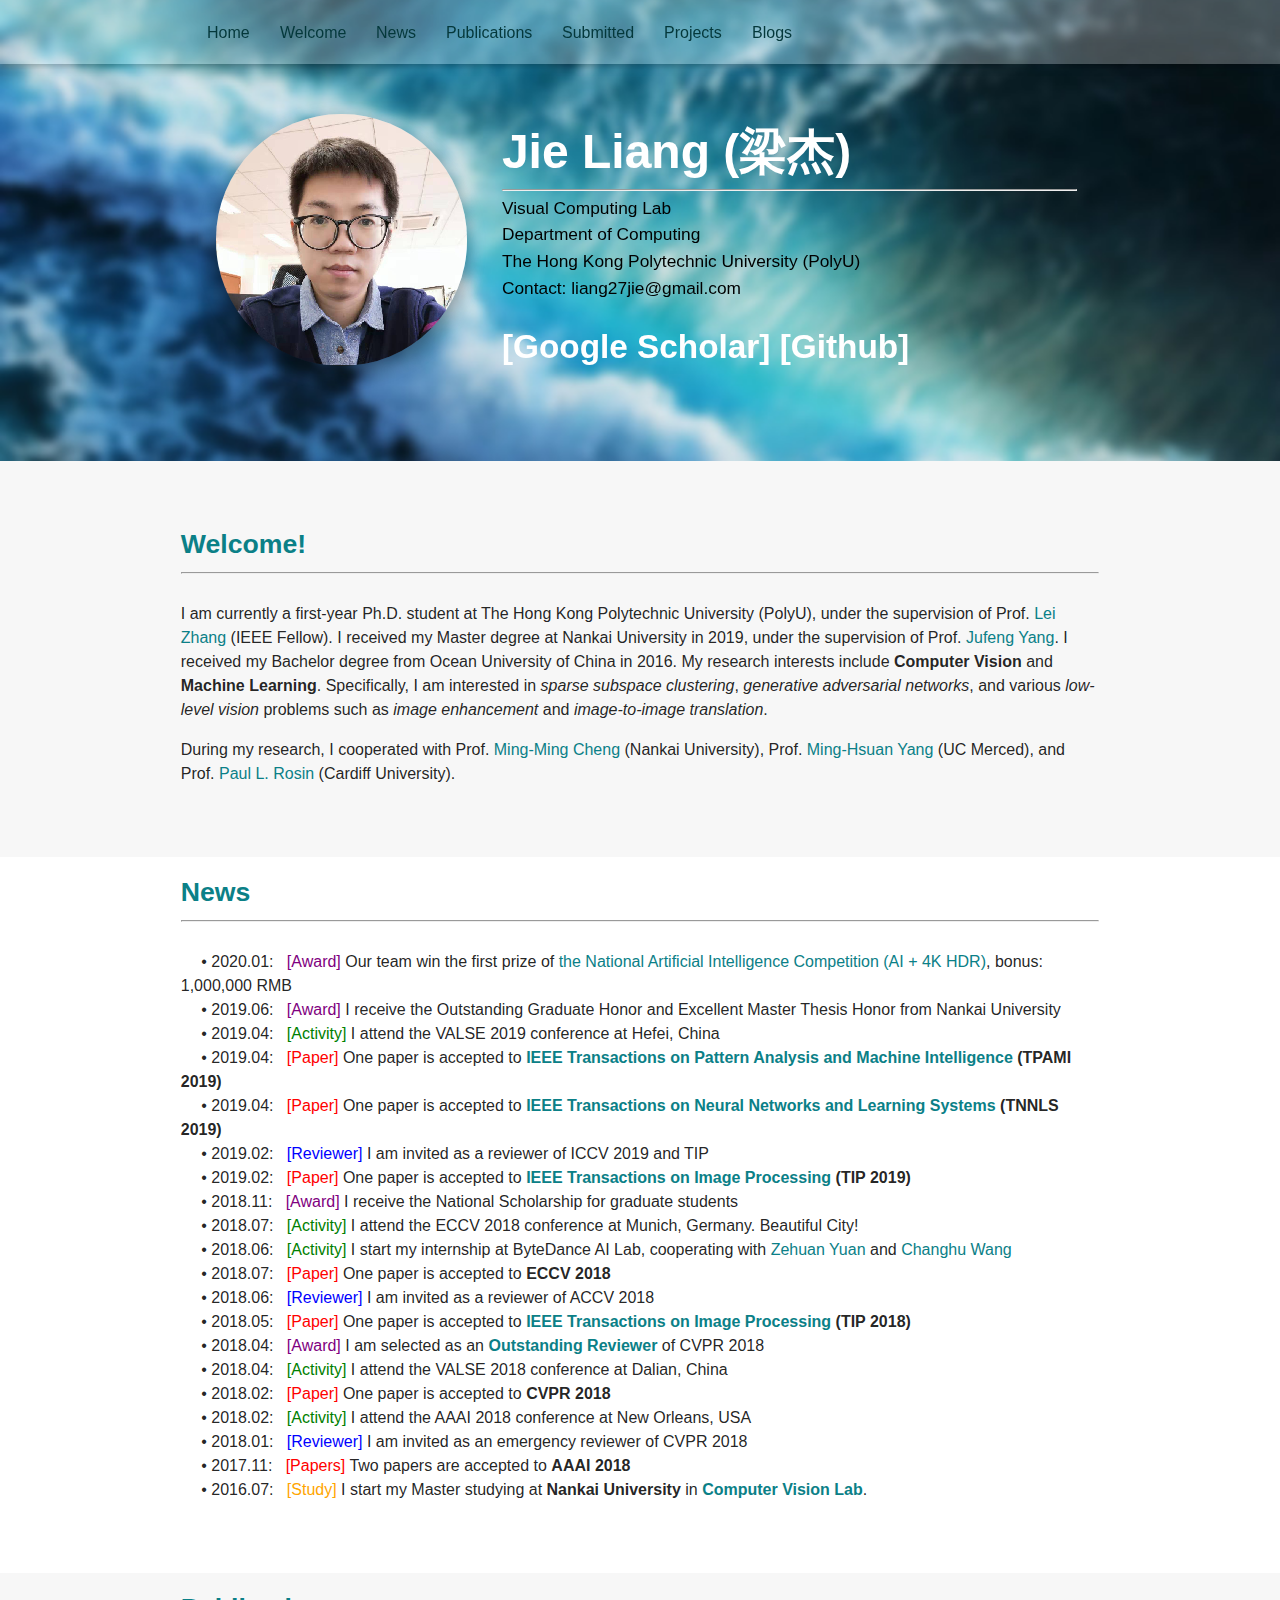
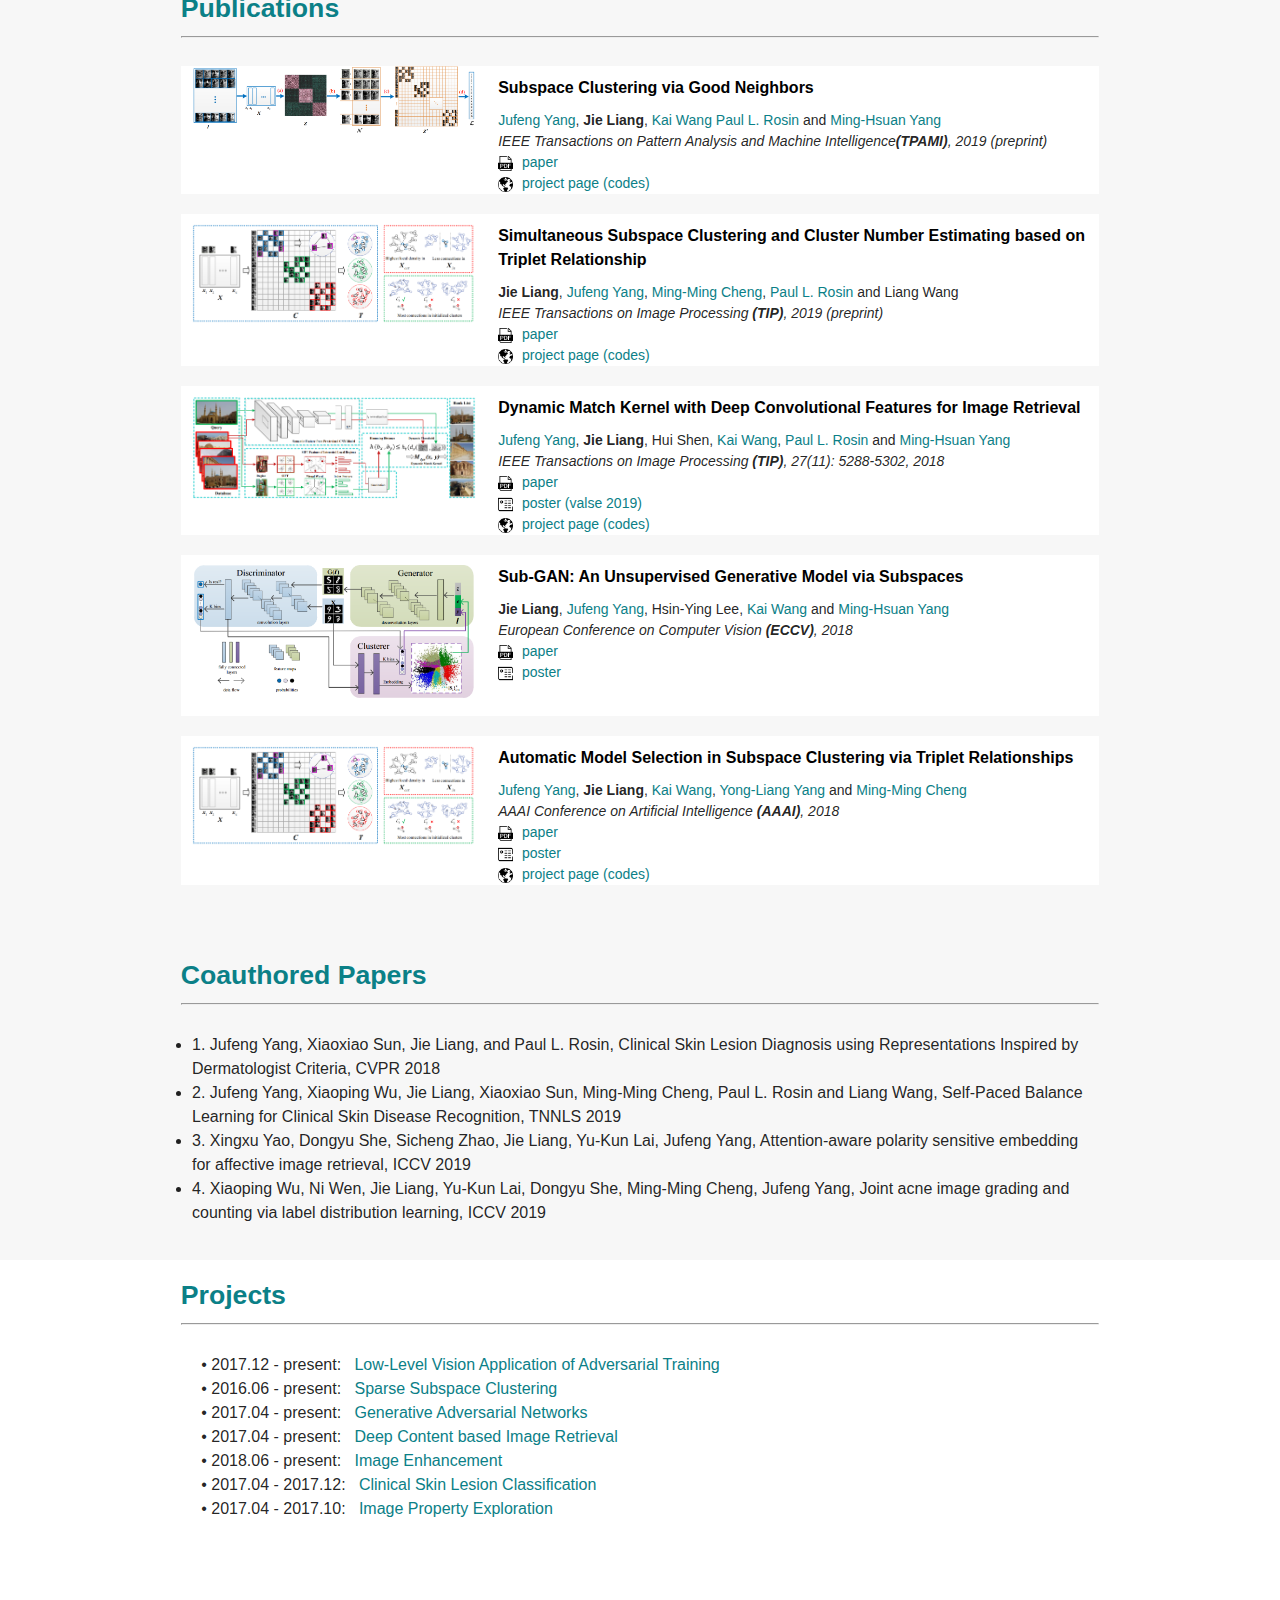
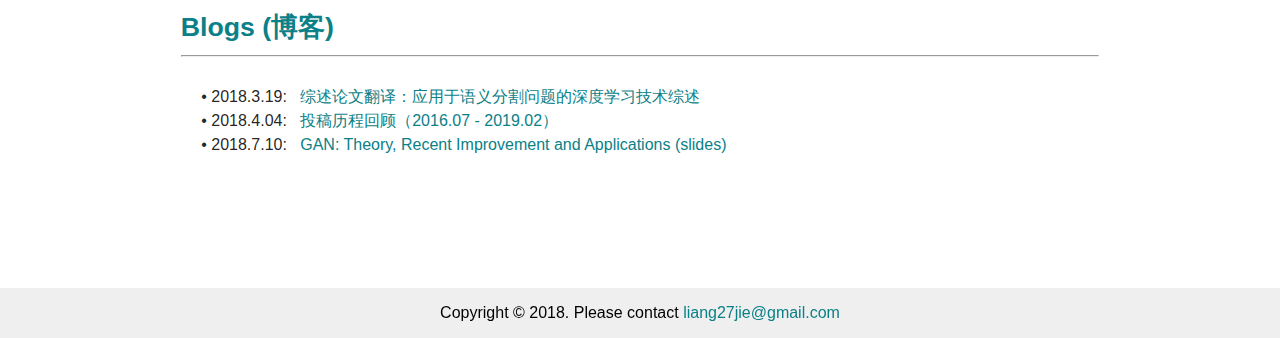
==== commit b7d34d3e: "Update index.html" ====
--- a/index.html
+++ b/index.html
@@ -53,12 +53,12 @@
 	
         <hr>
 
-        <h6 class="profile-link"><a href="http://cv.nankai.edu.cn/" target="blank">Computer Vision Lab</a></h6>
-        <h6 class="profile-link"><a href="https://cc.nankai.edu.cn/" target="blank">College of Computer Science</a></h6>
-        <h6 class="profile-link"><a href="http://www.nankai.edu.cn/" target="blank">Nankai University (NKU)</a></h6>
+        <h6 class="profile-link"><a href="https://www4.comp.polyu.edu.hk/~cslzhang/" target="blank">Visual Computing Lab</a></h6>
+        <h6 class="profile-link"><a href="https://www.comp.polyu.edu.hk/" target="blank">Department of Computing</a></h6>
+        <h6 class="profile-link"><a href="https://www.polyu.edu.hk/web/en/home/index.html" target="blank">The Hong Kong Polytechnic University (PolyU)</a></h6>
 	<h6 class="profile-norm"><a>Contact: liang27jie@gmail.com</a></h6>
 
-        <h1 class="profile-link-cv"><a href="https://scholar.google.com.sg/citations?user=REWxLZsAAAAJ&hl=zh-CN" target="blank">[Google Scholar]</a></h1>
+        <h1 class="profile-link-cv"><a href="https://scholar.google.com.sg/citations?user=REWxLZsAAAAJ&hl" target="blank">[Google Scholar]</a><a href="https://github.com/JLiangNKU" target="blank"> [Github]</a></h1>
 
 <!-- <a href="LjHomepageFiles/cv_files/CV_JieLiang_en.pdf" target="blank">[CV]</a> <a href="LjHomepageFiles/cv_files/CV_JieLiang_zh.pdf" target="blank">[简历]</a> -->
 
@@ -93,7 +93,7 @@
     
     <div class="row">
       <p>
-        I am currently a third-year Master candidate at Nankai University, under the supervision of Prof. <a href="http://cv.nankai.edu.cn" target="blank">Jufeng Yang</a>. I received my Bachelor degree from Ocean University of China in 2016. My research interests include <b>Computer Vision</b> and <b>Machine Learning</b>. Specifically, I am interested in <i>sparse subspace clustering</i>, <i>generative adversarial networks</i>, <i>image classification</i> and various <i>low-level vision</i> problems such as <i>image enhancement</i>.
+        I am currently a first-year Ph.D. student at The Hong Kong Polytechnic University (PolyU), under the supervision of Prof. <a href="https://www4.comp.polyu.edu.hk/~cslzhang/" target="blank">Lei Zhang</a> (IEEE Fellow). I received my Master degree at Nankai University in 2019, under the supervision of Prof. <a href="http://cv.nankai.edu.cn" target="blank">Jufeng Yang</a>. I received my Bachelor degree from Ocean University of China in 2016. My research interests include <b>Computer Vision</b> and <b>Machine Learning</b>. Specifically, I am interested in <i>sparse subspace clustering</i>, <i>generative adversarial networks</i>, and various <i>low-level vision</i> problems such as <i>image enhancement</i> and  <i>image-to-image translation</i>.
 
       </p><p>
         During my research, I cooperated with Prof.
@@ -124,6 +124,12 @@
 
     <div class="row">
       <ul>
+	<li>
+            • 2020.01: &nbsp; <font color='purple'>[Award]</font> Our team win the first prize of <a href="https://www.kesci.com/home/competition/5d84728ab1468c002ca1825a/content" target="blank"> the National Artificial Intelligence Competition (AI + 4K HDR)</a>, bonus: 1,000,000 RMB
+        </li>
+	<li>
+            • 2019.06: &nbsp; <font color='purple'>[Award]</font> I receive the Outstanding Graduate Honor and Excellent Master Thesis Honor from Nankai University
+        </li>
 	<li>
             • 2019.04: &nbsp; <font color='green'>[Activity]</font> I attend the VALSE 2019 conference at Hefei, China
         </li>
@@ -230,7 +236,7 @@
 
 	  <div>
             <img class="responsive-img icon" src="LjHomepageFiles/website.jpg">
-            project page (comming soon)
+            <a href="https://github.com/JLiangNKU/FGNSC" target="blank">project page (codes)</a>
           </div>
 
           <!--<div>
@@ -269,7 +275,7 @@
 
 	    <div>
             <img class="responsive-img icon" src="LjHomepageFiles/website.jpg">
-            <a href="https://github.com/JLiangNKU/autoSC" target="_blank">project page</a>
+            <a href="https://github.com/JLiangNKU/autoSC" target="_blank">project page (codes)</a>
           </div>
 
         </div>
@@ -308,7 +314,7 @@
 
           <div>
             <img class="responsive-img icon" src="LjHomepageFiles/website.jpg">
-            <a href="http://liangjie.xyz/project/IR" target="_blank">project page</a>
+            <a href="http://liangjie.xyz/project/IR" target="_blank">project page (codes)</a>
           </div>
 
 
@@ -398,7 +404,7 @@
 		
 	  <div>
             <img class="responsive-img icon" src="LjHomepageFiles/website.jpg">
-            <a href="https://github.com/JLiangNKU/autoSC" target="_blank">project page</a>
+            <a href="https://github.com/JLiangNKU/autoSC" target="_blank">project page (codes)</a>
           </div>
 
           <!--<div>
@@ -419,164 +425,34 @@
         </div>
       </div>
 
-<div class="row paper-block">
-        <div class="col s12 m12 l4 center">
-            <img class="responsive-img paper-img" src="LjHomepageFiles/paper_files/TNNLS.png">
-          </a>
-        </div>
-
-
-        <div class="col s12 m12 l8">
-          <div class="paper-title">Self-Paced Balance Learning for Clinical Skin Disease Recognition</div>
-          <div class="paper-author">
-	    
-            <a href="http://cv.nankai.edu.cn" target="blank">Jufeng Yang</a>,
-	    Xiaoping Wu,
-	    <b>Jie Liang</b>,
-	    <a href="https://xiaoxiaosun.com" target="blank">Xiaoxiao Sun</a>,
-	    <a href="http://mmcheng.net" target="blank">Ming-Ming Cheng</a>, 
-	    <a href="http://users.cs.cf.ac.uk/Paul.Rosin/" target="blank">Paul L. Rosin</a> and 
-	    Liang Wang
-          </div>
-
-          <div class="paper-conf">IEEE Transactions on Neural Networks and Learning Systems <b>(TNNLS)</b>, 2019 (preprint)</div>
-
-          <!--<div>
-            <img class="responsive-img icon" src="LjHomepageFiles/pdf.png">
-            <a href="https://arxiv.org/abs/1901.07689" target="blank">paper (arXiv)</a>
-          </div>-->
-          <div>
-            <img class="responsive-img icon" src="LjHomepageFiles/pdf.png">
-            paper
-          </div>
-
-        </div>
-      </div>
-
-      
-
-      <div class="row paper-block">
-
-        <div class="col s12 m12 l4 center">
-            <img class="responsive-img" src="LjHomepageFiles/paper_files/skin.JPG">
-          </a>
-        </div>
-
-        <div class="col s12 m12 l8">
-          <div class="paper-title">Clinical Skin Lesion Diagnosis using Representations Inspired by Dermatologist Criteria</div>
-          <div class="paper-author">
-            <a href="http://cv.nankai.edu.cn" target="blank">Jufeng Yang</a>, 
-            <a href="https://xiaoxiaosun.com" target="blank">Xiaoxiao Sun</a>,
-	    <b>Jie Liang</b>, 
-            and 
-            <a href="http://users.cs.cf.ac.uk/Paul.Rosin/" target="blank">Paul L. Rosin</a>
-          </div>
-
-          <div class="paper-conf">IEEE Conference on Computer Vision and Pattern Recognition <b>(CVPR)</b>, 2018</div>
-
-          <div>
-            <img class="responsive-img icon" src="LjHomepageFiles/pdf.png">
-            <a href="LjHomepageFiles/paper_files/SD_cvpr2018.pdf" target="_blank">paper</a>
-          </div>
-
-          <div>
-            <img class="responsive-img icon" src="LjHomepageFiles/website.jpg">
-            <a href="http://cv.nankai.edu.cn/projects/sd-198/" target="_blank">project page</a>
-          </div>
-
-        </div>
-      </div>
-
-
-     
-
-
-      
-
-
-      
-
-
-      <div class="row paper-block">
-
-        <div class="col s12 m12 l4 center">
-            <img class="responsive-img paper-img" src="LjHomepageFiles/paper_files/impressive.JPG">
-          </a>
-        </div>
-
-        <div class="col s12 m12 l8">
-          <div class="paper-title">Understanding Image Impressiveness Inspired by Instantaneous Human Perceptual Cues</div>
-          <div class="paper-author">
-            <a href="http://cv.nankai.edu.cn" target="blank">Jufeng Yang</a>, 
-	    Yan Sun,
-            <b>Jie Liang</b>,
-	    <a href="http://www.yongliangyang.net/" target="blank">Yong-Liang Yang</a> and
-            <a href="http://mmcheng.net" target="blank">Ming-Ming Cheng</a>
-          </div>
-
-          <div class="paper-conf">AAAI Conference on Artificial Intelligence <b>(AAAI)</b>, 2018</div>
-
-          <div>
-            <img class="responsive-img icon" src="LjHomepageFiles/pdf.png">
-            <a href="LjHomepageFiles/paper_files/impressiveness_aaai2018.pdf" target="blank">paper</a>
-          </div>
-
-          <!--<div>
-            <img class="responsive-img icon" src="LjHomepageFiles/website.jpg">
-            <a href="liangjie.xyz" target="blank">project website</a>
-          </div>-->
-
-        </div>
-      </div>
-
-	<div class="row paper-block">
-
-        <div class="col s12 m12 l4 center">
-            <img class="responsive-img paper-img" src="LjHomepageFiles/paper_files/neurocomp.png">
-          </a>
-        </div>
-
-        <div class="col s12 m12 l8">
-          <div class="paper-title">Image Captioning by Incorporating Affective Concepts Learned from both Visual and Textual Components</div>
-          <div class="paper-author">
-            <a href="http://cv.nankai.edu.cn" target="blank">Jufeng Yang</a>, 
-	    Yan Sun,
-            <b>Jie Liang</b>,
-	    Bo Ren and
-            Shang-Hong Lai
-          </div>
-
-          <div class="paper-conf">Neurocomputing, 328: 56-68, 2019</div>
-
-          <div>
-            <img class="responsive-img icon" src="LjHomepageFiles/pdf.png">
-            <a href="LjHomepageFiles/paper_files/image_caption_neuroc.pdf" target="blank">paper</a>
-          </div>
-
-        </div>
-      </div>
-
-
-
-  </div>
-
-</div>
-
+
+  </div>
+
+</div>
 
 <!--==========================================
                    Submitted
 ===========================================-->
-<div class="section publication-section scrollspy" id="submitted">
+<div class="section publication-section scrollspy" id="Coauthored papers">
 
   <div class="row container">
     <div class="row">
-      <div class="title"><a>Submitted Papers</a></div>
+      <div class="title"><a>Coauthored Papers</a></div>
       <hr>
     </div>
 
-   
-
-     All conference papers.
+<li>
+1. Jufeng Yang, Xiaoxiao Sun, Jie Liang, and Paul L. Rosin, Clinical Skin Lesion Diagnosis using Representations Inspired by Dermatologist Criteria, CVPR 2018
+</li>
+<li>
+2. Jufeng Yang, Xiaoping Wu, Jie Liang, Xiaoxiao Sun, Ming-Ming Cheng, Paul L. Rosin and Liang Wang, Self-Paced Balance Learning for Clinical Skin Disease Recognition, TNNLS 2019
+</li>
+<li>
+3. Xingxu Yao, Dongyu She, Sicheng Zhao, Jie Liang, Yu-Kun Lai, Jufeng Yang, Attention-aware polarity sensitive embedding for affective image retrieval, ICCV 2019
+</li>
+<li>
+4. Xiaoping Wu, Ni Wen, Jie Liang, Yu-Kun Lai, Dongyu She, Ming-Ming Cheng, Jufeng Yang, Joint acne image grading and counting via label distribution learning, ICCV 2019
+</li>
 
 
   </div>
@@ -597,6 +473,9 @@
 
     <div class="row">
       <ul>
+	<li>
+            • 2017.12 - present: &nbsp; <a>Low-Level Vision Application of Adversarial Training</a>
+        </li>
         <li>
             • 2016.06 - present: &nbsp; <a>Sparse Subspace Clustering</a>
         </li>
@@ -607,9 +486,7 @@
 	<li>
             • 2017.04 - present: &nbsp; <a>Deep Content based Image Retrieval</a>
         </li>
-	<li>
-            • 2017.12 - present: &nbsp; <a>Low-Level Vision Application of Adversarial Training</a>
-        </li>
+	
         <li>
             • 2018.06 - present: &nbsp; <a>Image Enhancement</a>
         </li>
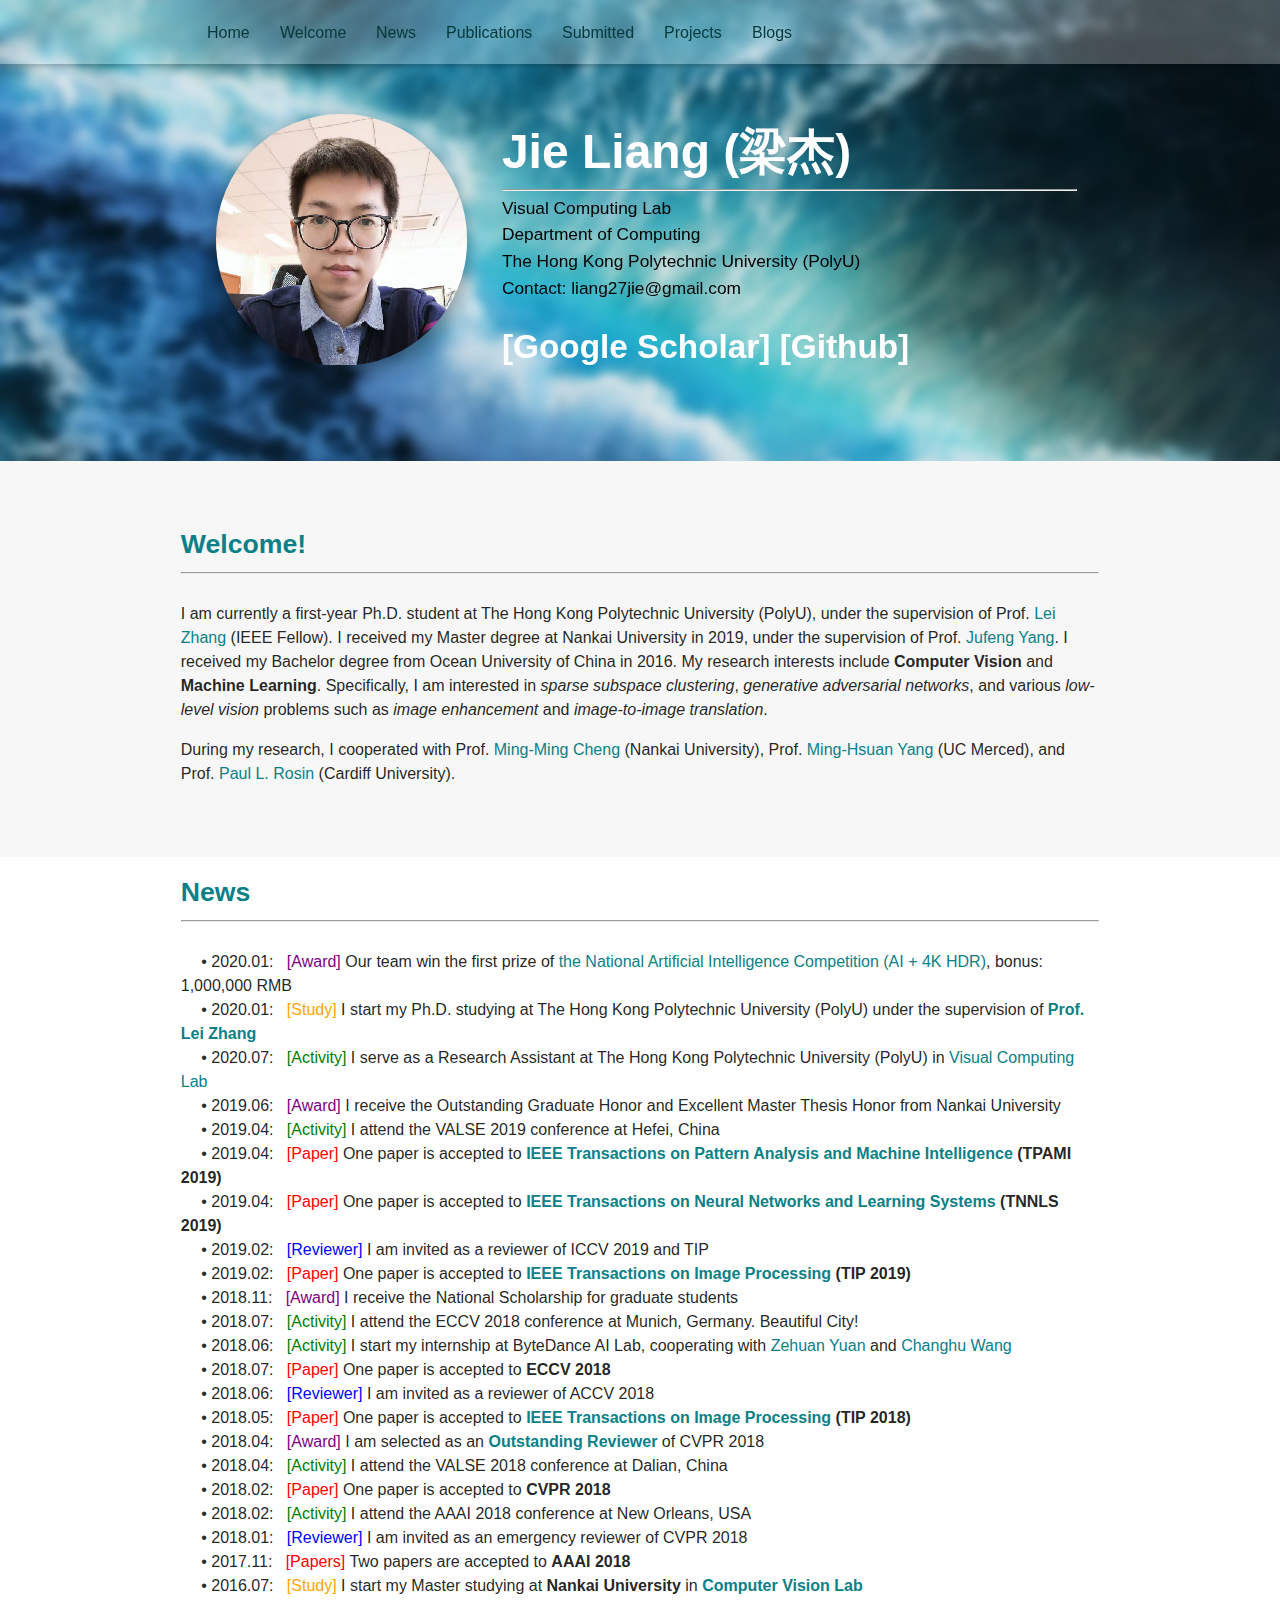
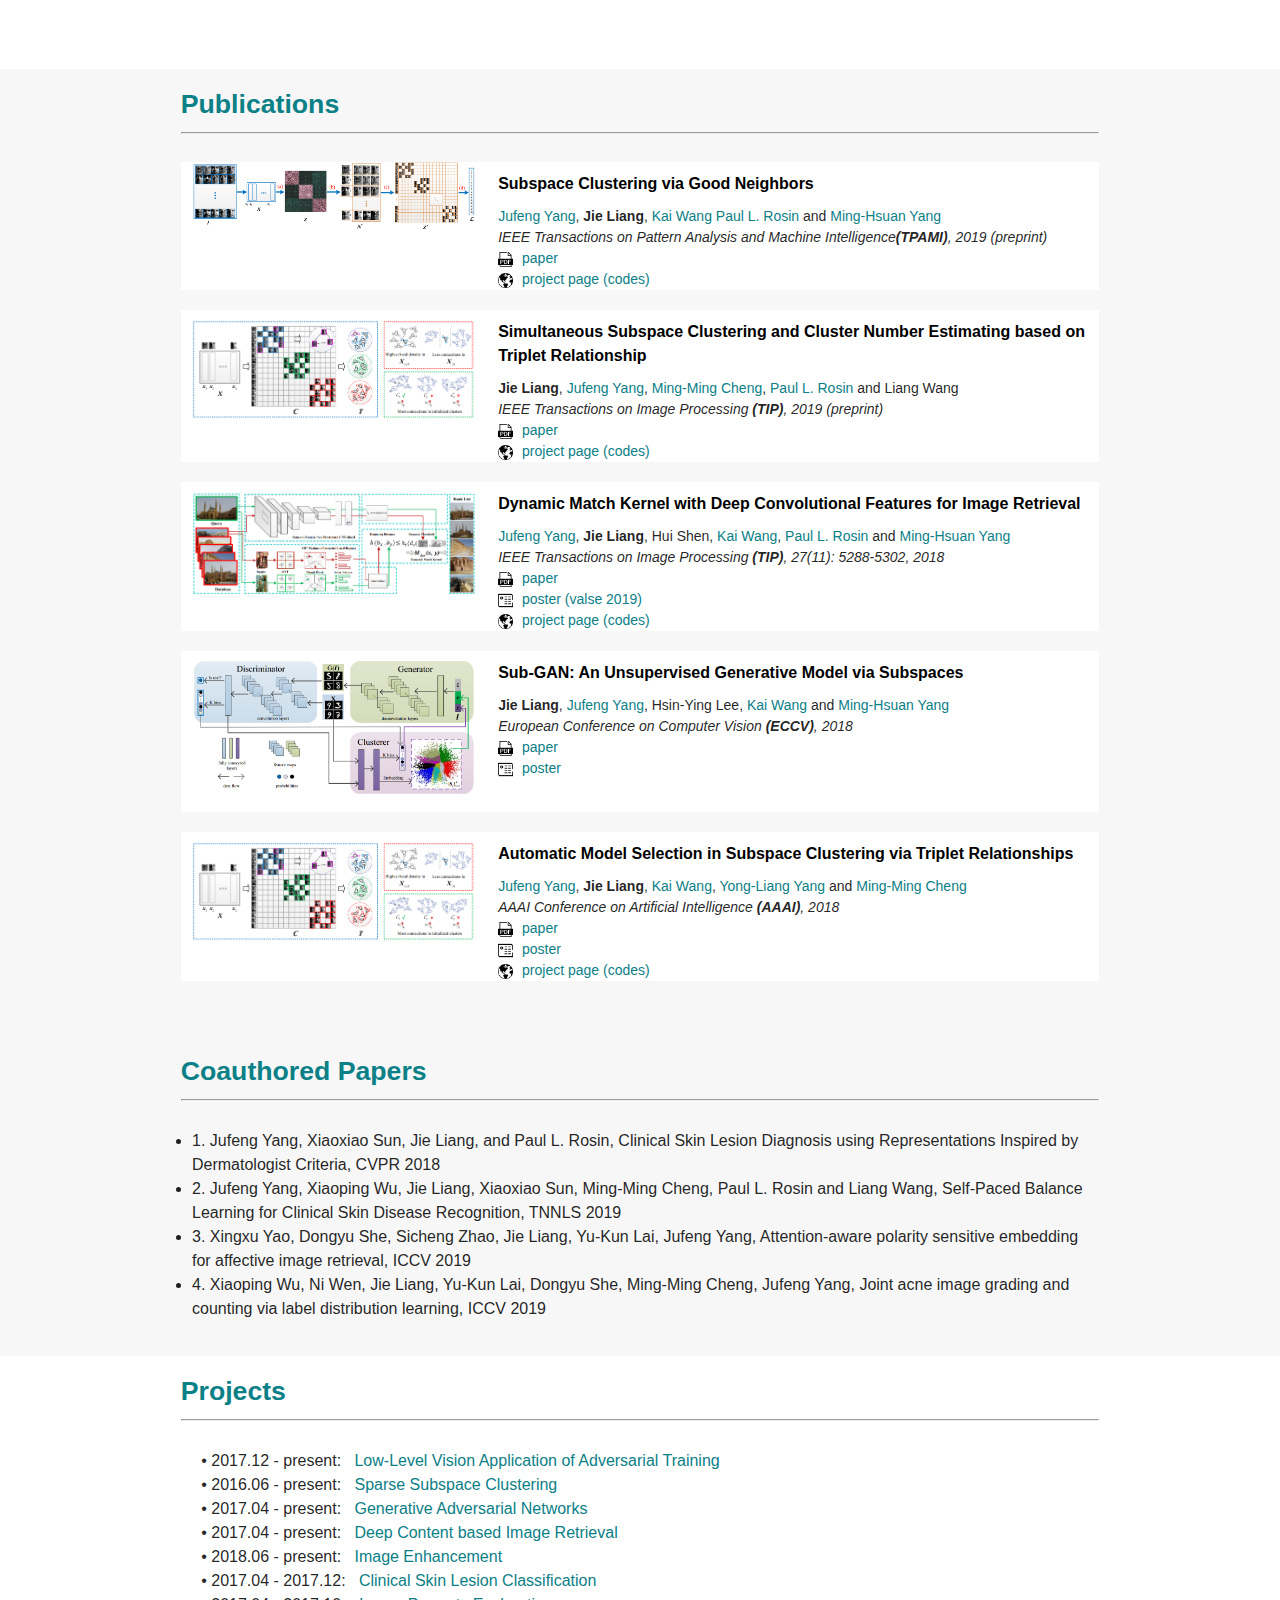
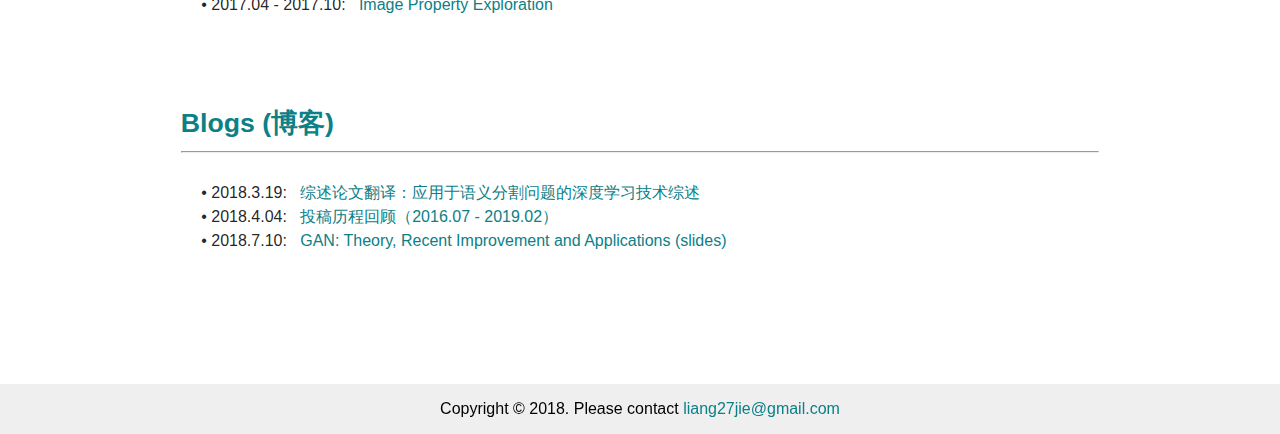
==== commit a951350d: "update" ====
--- a/index.html
+++ b/index.html
@@ -128,6 +128,12 @@
             • 2020.01: &nbsp; <font color='purple'>[Award]</font> Our team win the first prize of <a href="https://www.kesci.com/home/competition/5d84728ab1468c002ca1825a/content" target="blank"> the National Artificial Intelligence Competition (AI + 4K HDR)</a>, bonus: 1,000,000 RMB
         </li>
 	<li>
+            • 2020.01: &nbsp; <font color='orange'>[Study]</font> I start my Ph.D. studying at The Hong Kong Polytechnic University (PolyU) under the supervision of <b><a href="https://www4.comp.polyu.edu.hk/~cslzhang/" target="blank">Prof. Lei Zhang</a></b>
+        </li>
+	<li>
+            • 2020.07: &nbsp; <font color='green'>[Activity]</font> I serve as a Research Assistant at The Hong Kong Polytechnic University (PolyU) in <a href="https://www4.comp.polyu.edu.hk/~cslzhang/" target="blank">Visual Computing Lab</a>
+        </li>
+	<li>
             • 2019.06: &nbsp; <font color='purple'>[Award]</font> I receive the Outstanding Graduate Honor and Excellent Master Thesis Honor from Nankai University
         </li>
 	<li>
@@ -188,7 +194,7 @@
         </li>
 
         <li>
-            • 2016.07: &nbsp; <font color='orange'>[Study]</font> I start my Master studying at <b>Nankai University</b> in <b><a href="http://cv.nankai.edu.cn" target="blank">Computer Vision Lab</a></b>.
+            • 2016.07: &nbsp; <font color='orange'>[Study]</font> I start my Master studying at <b>Nankai University</b> in <b><a href="http://cv.nankai.edu.cn" target="blank">Computer Vision Lab</a></b>
         </li>
 
       </ul>
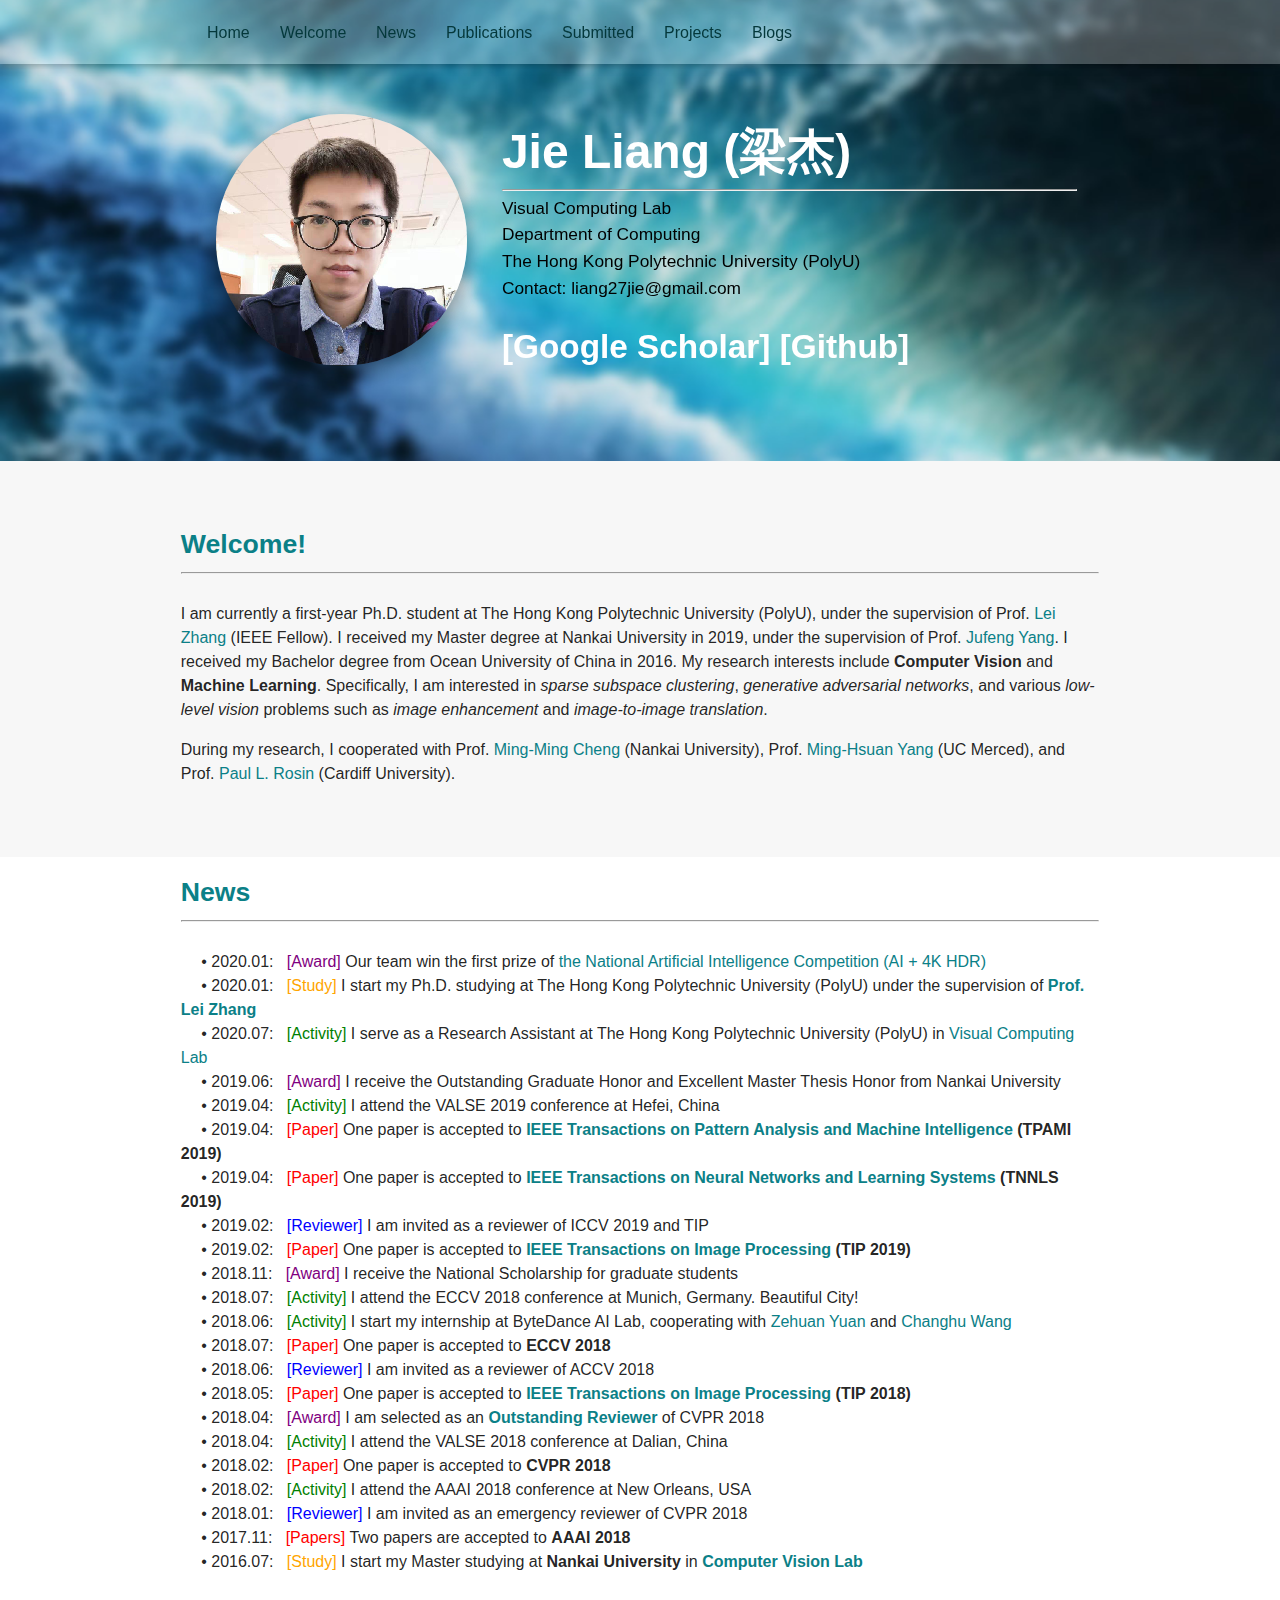
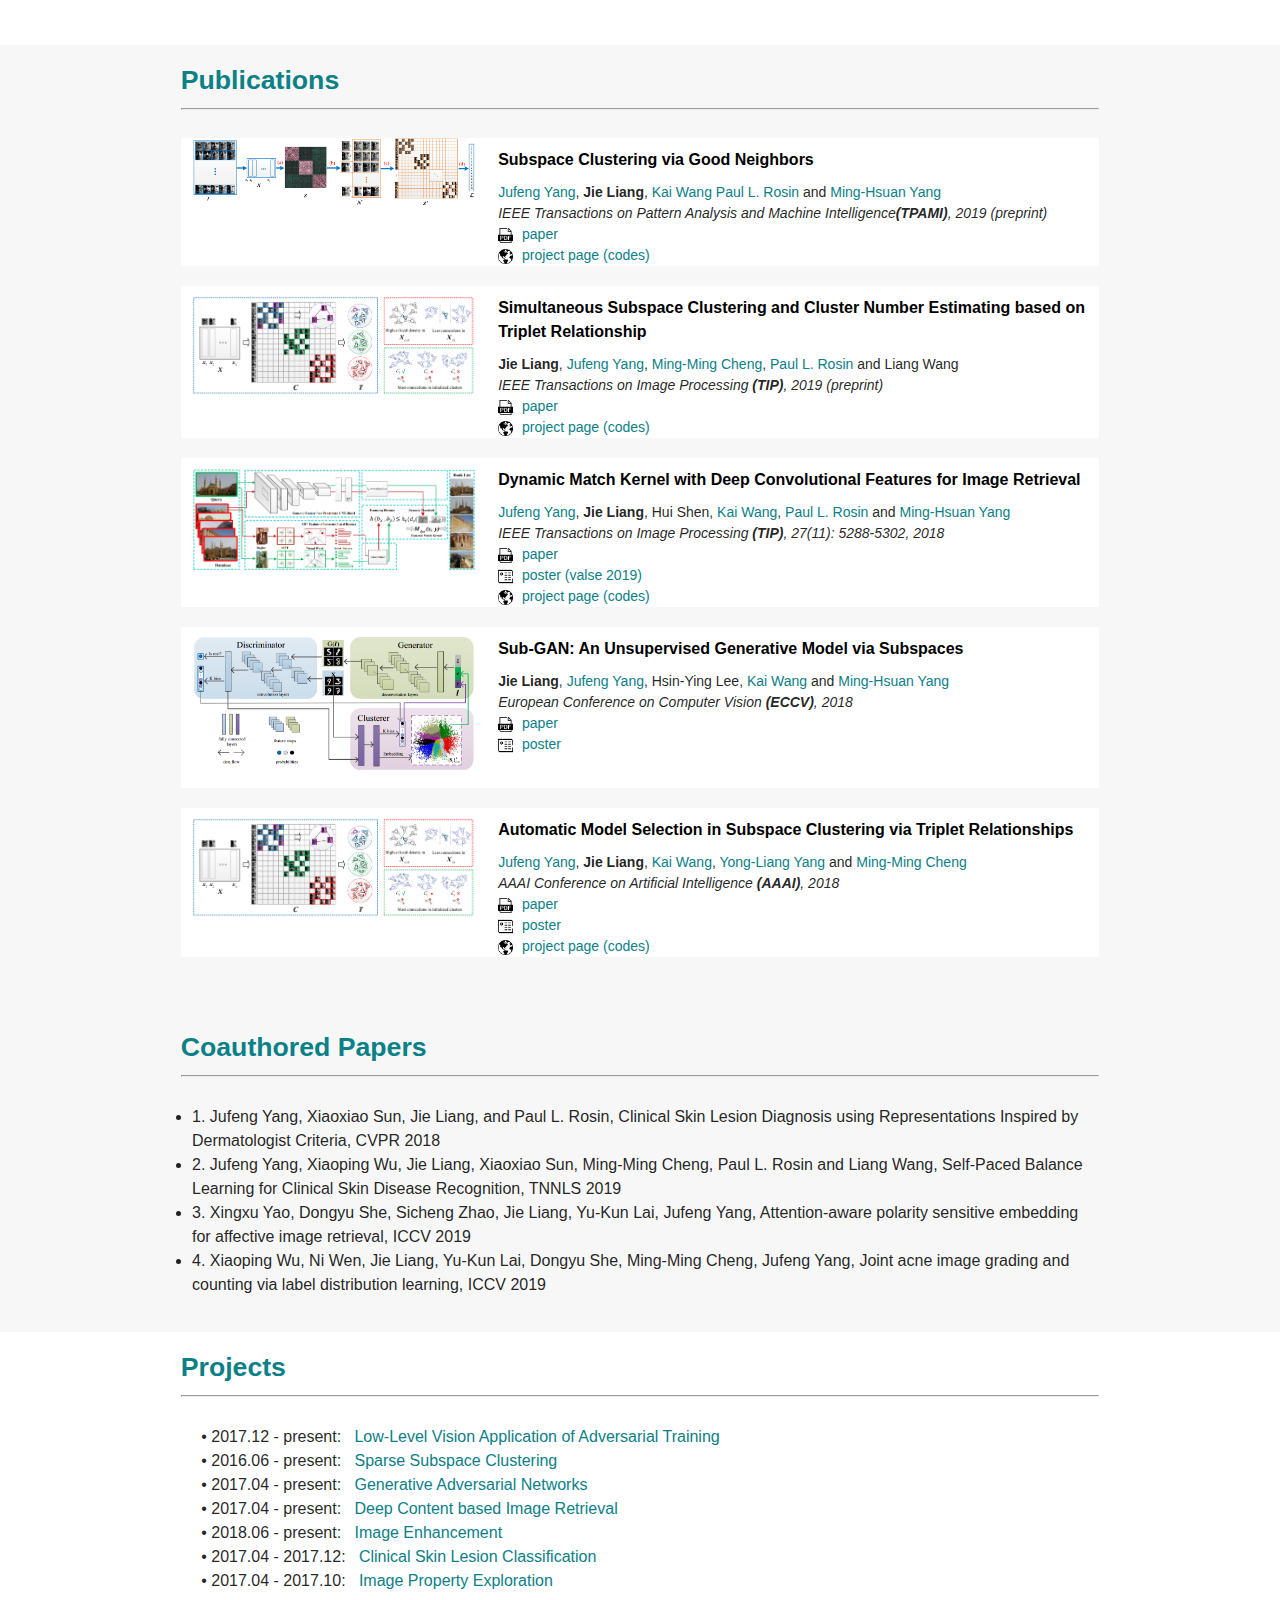
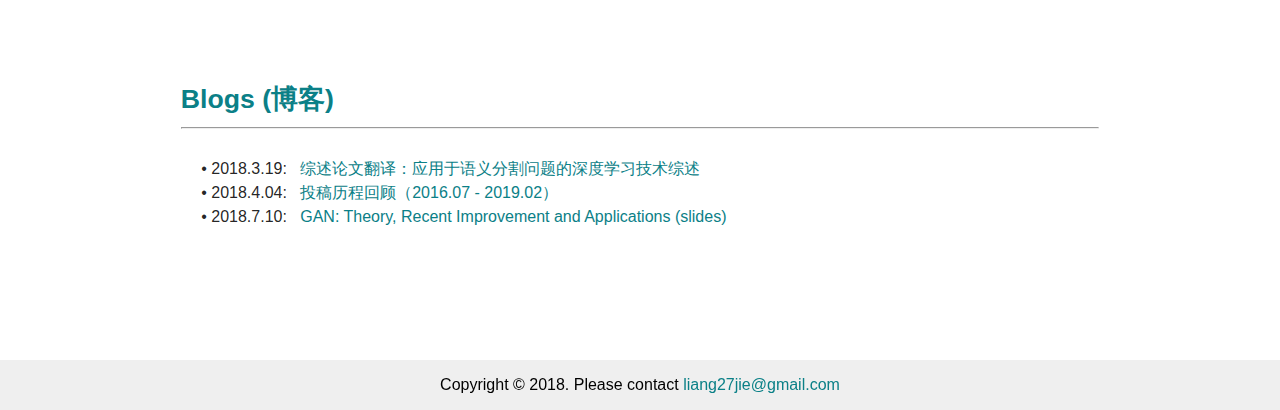
==== commit 045daac5: "update" ====
--- a/index.html
+++ b/index.html
@@ -125,7 +125,7 @@
     <div class="row">
       <ul>
 	<li>
-            • 2020.01: &nbsp; <font color='purple'>[Award]</font> Our team win the first prize of <a href="https://www.kesci.com/home/competition/5d84728ab1468c002ca1825a/content" target="blank"> the National Artificial Intelligence Competition (AI + 4K HDR)</a>, bonus: 1,000,000 RMB
+            • 2020.01: &nbsp; <font color='purple'>[Award]</font> Our team win the first prize of <a href="https://www.kesci.com/home/competition/5d84728ab1468c002ca1825a/content" target="blank"> the National Artificial Intelligence Competition (AI + 4K HDR)</a>
         </li>
 	<li>
             • 2020.01: &nbsp; <font color='orange'>[Study]</font> I start my Ph.D. studying at The Hong Kong Polytechnic University (PolyU) under the supervision of <b><a href="https://www4.comp.polyu.edu.hk/~cslzhang/" target="blank">Prof. Lei Zhang</a></b>
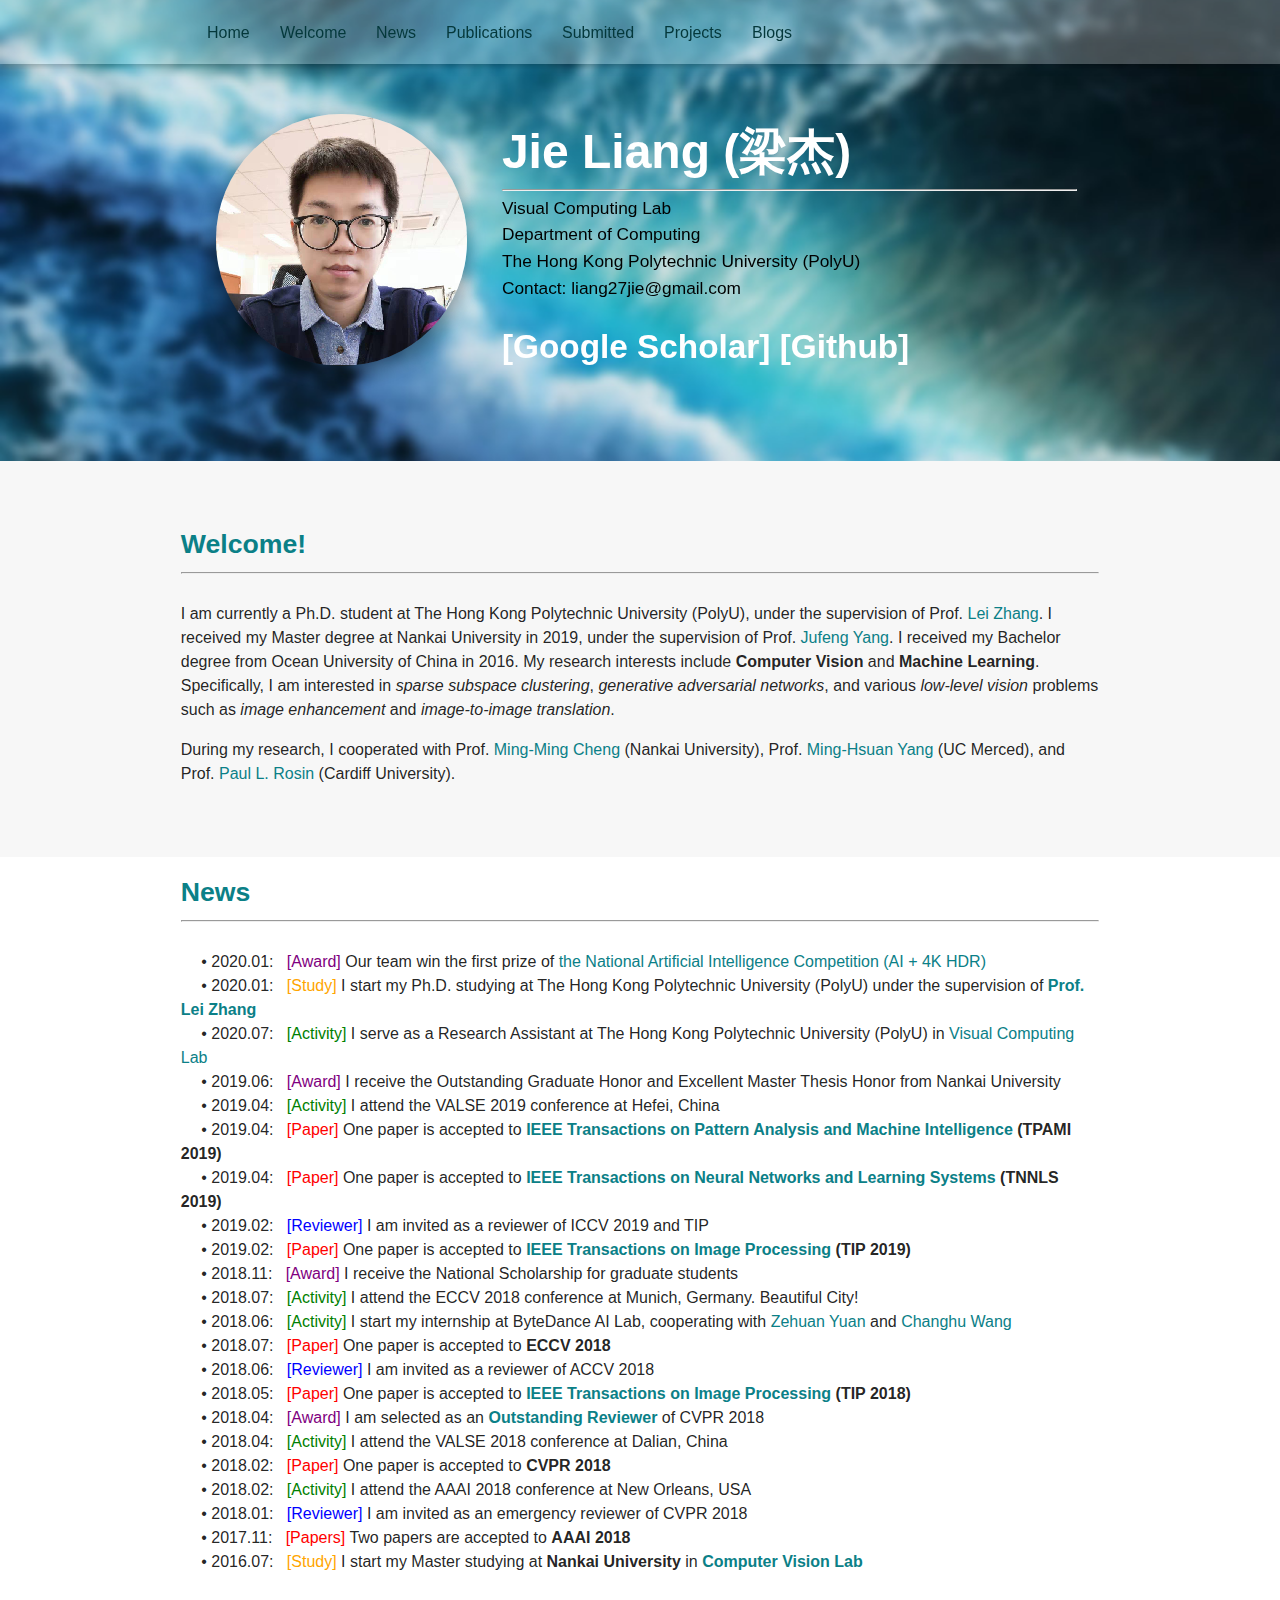
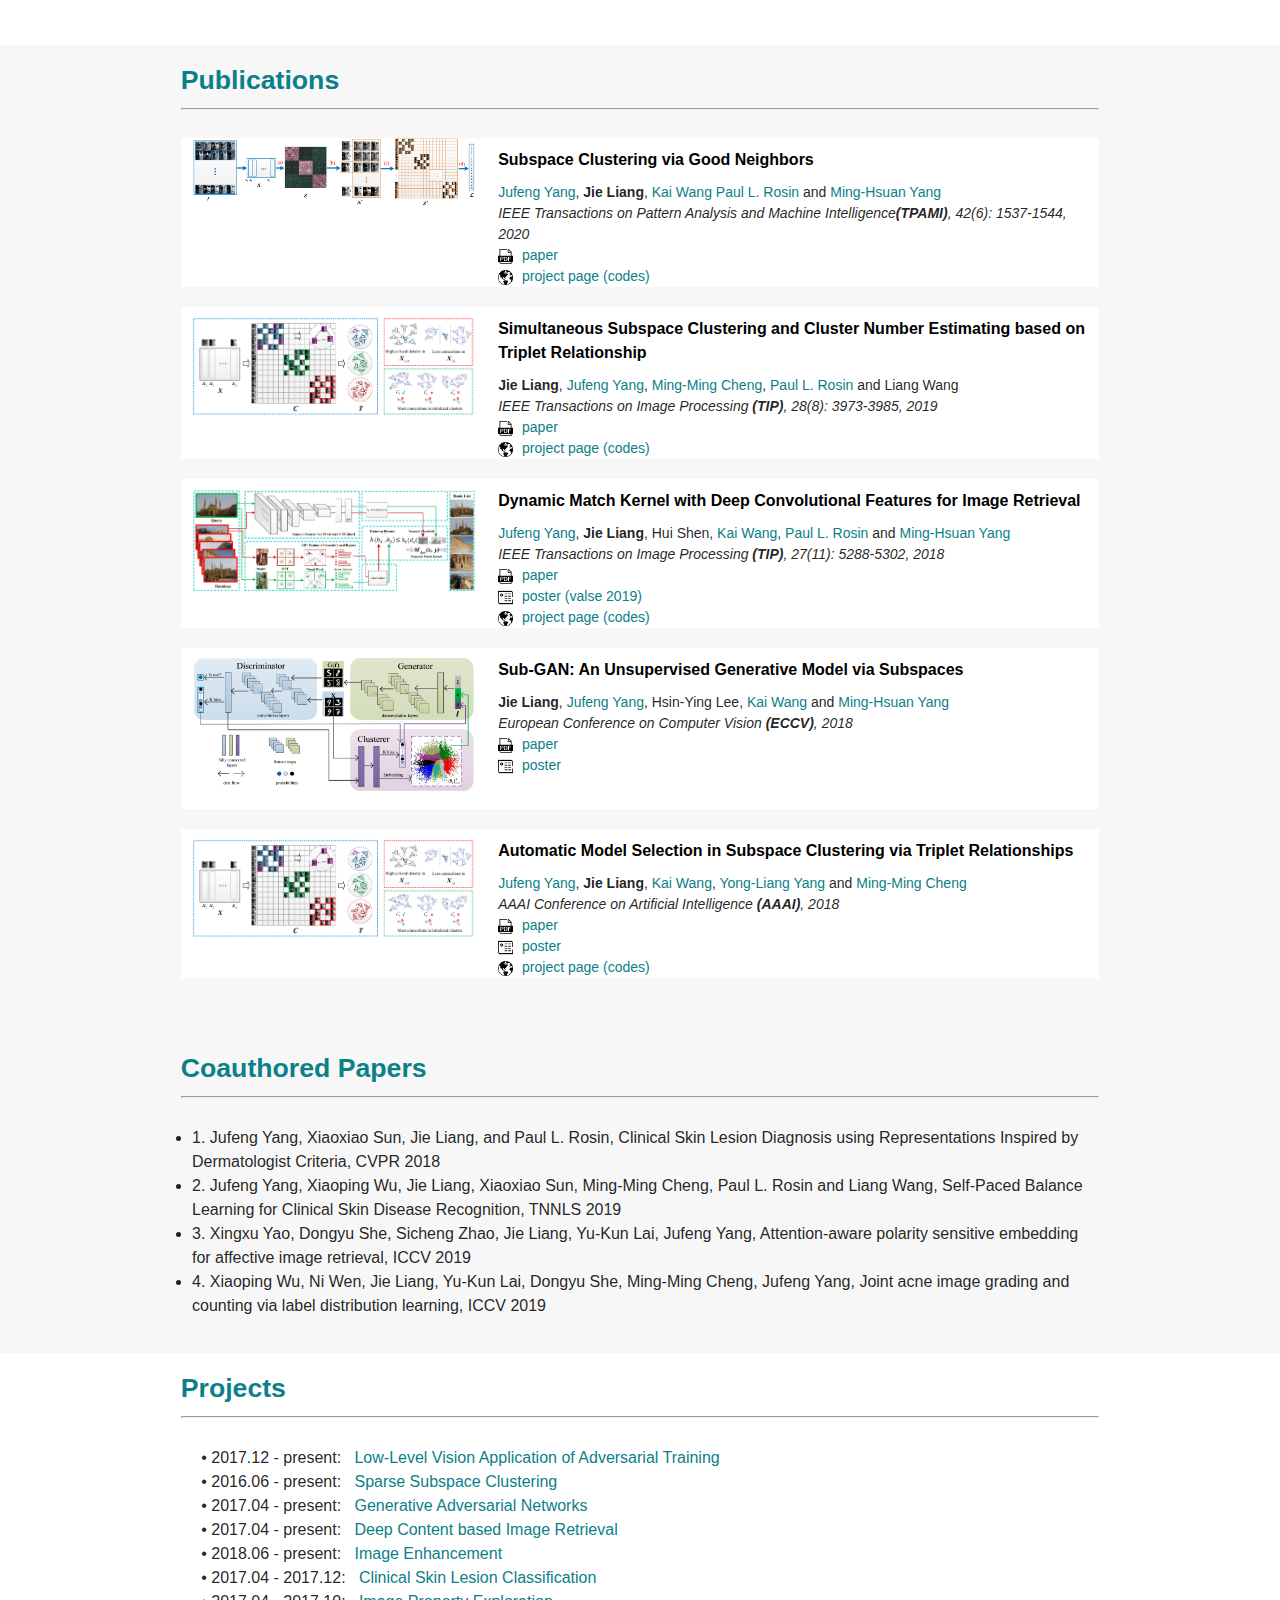
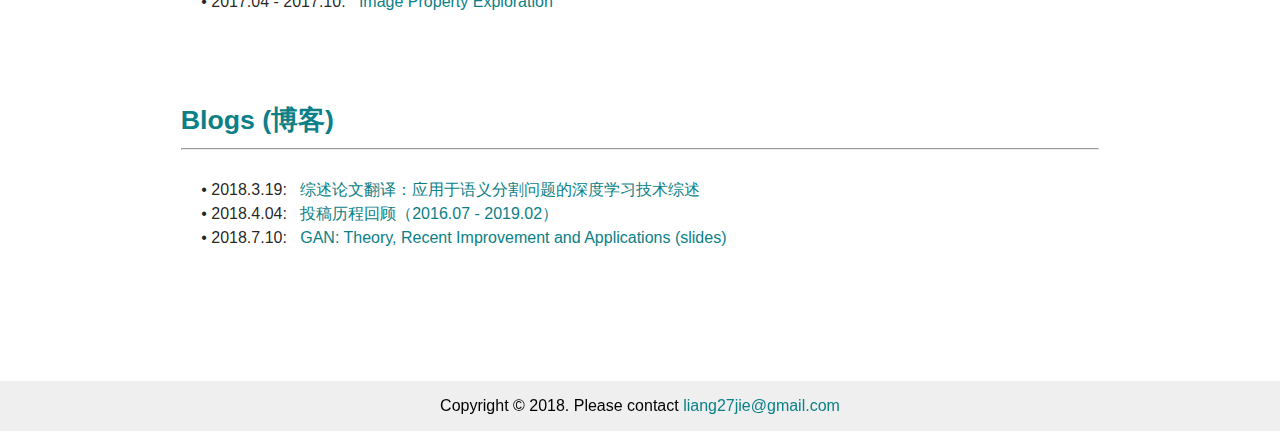
==== commit b0728e71: "update pami info" ====
--- a/index.html
+++ b/index.html
@@ -93,7 +93,7 @@
     
     <div class="row">
       <p>
-        I am currently a first-year Ph.D. student at The Hong Kong Polytechnic University (PolyU), under the supervision of Prof. <a href="https://www4.comp.polyu.edu.hk/~cslzhang/" target="blank">Lei Zhang</a> (IEEE Fellow). I received my Master degree at Nankai University in 2019, under the supervision of Prof. <a href="http://cv.nankai.edu.cn" target="blank">Jufeng Yang</a>. I received my Bachelor degree from Ocean University of China in 2016. My research interests include <b>Computer Vision</b> and <b>Machine Learning</b>. Specifically, I am interested in <i>sparse subspace clustering</i>, <i>generative adversarial networks</i>, and various <i>low-level vision</i> problems such as <i>image enhancement</i> and  <i>image-to-image translation</i>.
+        I am currently a Ph.D. student at The Hong Kong Polytechnic University (PolyU), under the supervision of Prof. <a href="https://www4.comp.polyu.edu.hk/~cslzhang/" target="blank">Lei Zhang</a>. I received my Master degree at Nankai University in 2019, under the supervision of Prof. <a href="http://cv.nankai.edu.cn" target="blank">Jufeng Yang</a>. I received my Bachelor degree from Ocean University of China in 2016. My research interests include <b>Computer Vision</b> and <b>Machine Learning</b>. Specifically, I am interested in <i>sparse subspace clustering</i>, <i>generative adversarial networks</i>, and various <i>low-level vision</i> problems such as <i>image enhancement</i> and  <i>image-to-image translation</i>.
 
       </p><p>
         During my research, I cooperated with Prof.
@@ -233,7 +233,7 @@
 	    <a href="http://faculty.ucmerced.edu/mhyang/" target="blank">Ming-Hsuan Yang</a>
           </div>
 
-          <div class="paper-conf">IEEE Transactions on Pattern Analysis and Machine Intelligence<b>(TPAMI)</b>, 2019 (preprint)</div>
+          <div class="paper-conf">IEEE Transactions on Pattern Analysis and Machine Intelligence<b>(TPAMI)</b>, 42(6): 1537-1544, 2020</div>
 
           <div>
             <img class="responsive-img icon" src="LjHomepageFiles/pdf.png">
@@ -268,7 +268,7 @@
 	    <a href="http://mmcheng.net" target="blank">Ming-Ming Cheng</a>, <a href="http://users.cs.cf.ac.uk/Paul.Rosin/" target="blank">Paul L. Rosin</a> and Liang Wang
           </div>
 
-          <div class="paper-conf">IEEE Transactions on Image Processing <b>(TIP)</b>, 2019 (preprint)</div>
+          <div class="paper-conf">IEEE Transactions on Image Processing <b>(TIP)</b>, 28(8): 3973-3985, 2019</div>
 
           <!--<div>
             <img class="responsive-img icon" src="LjHomepageFiles/pdf.png">
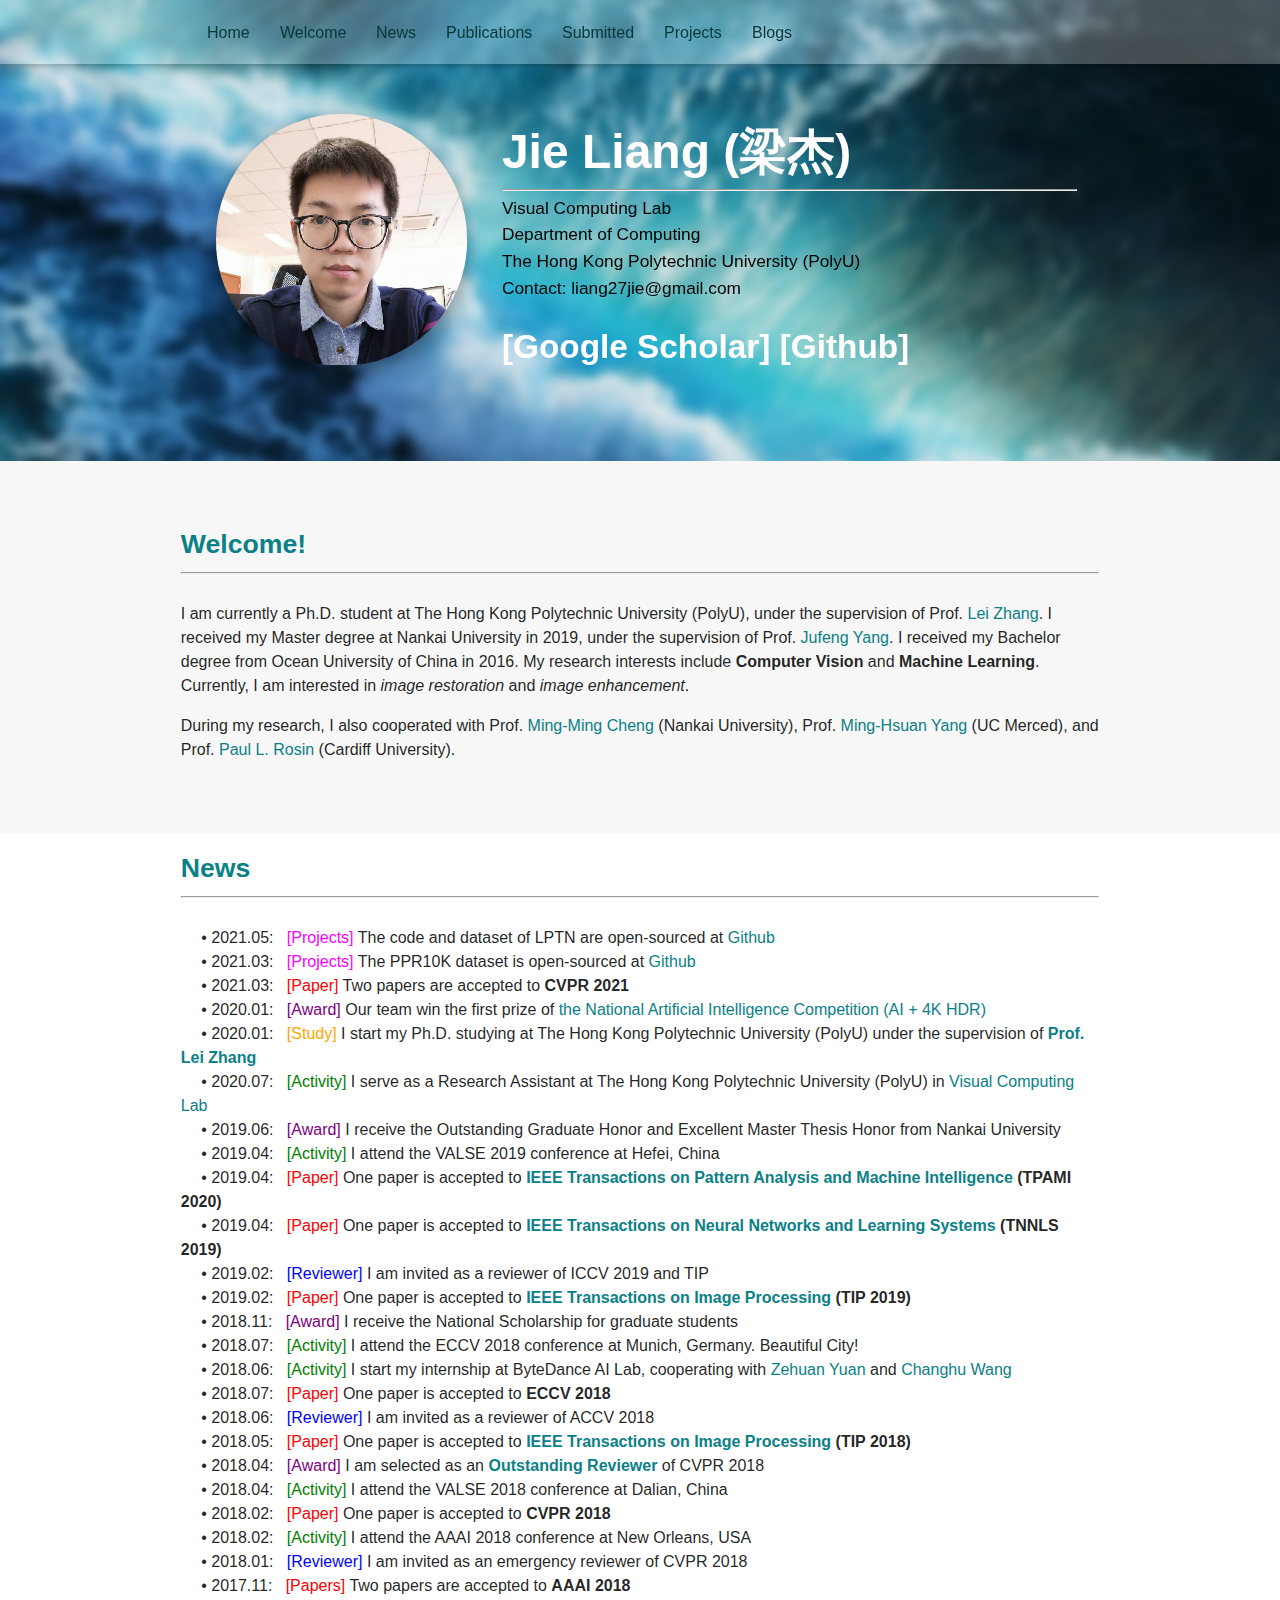
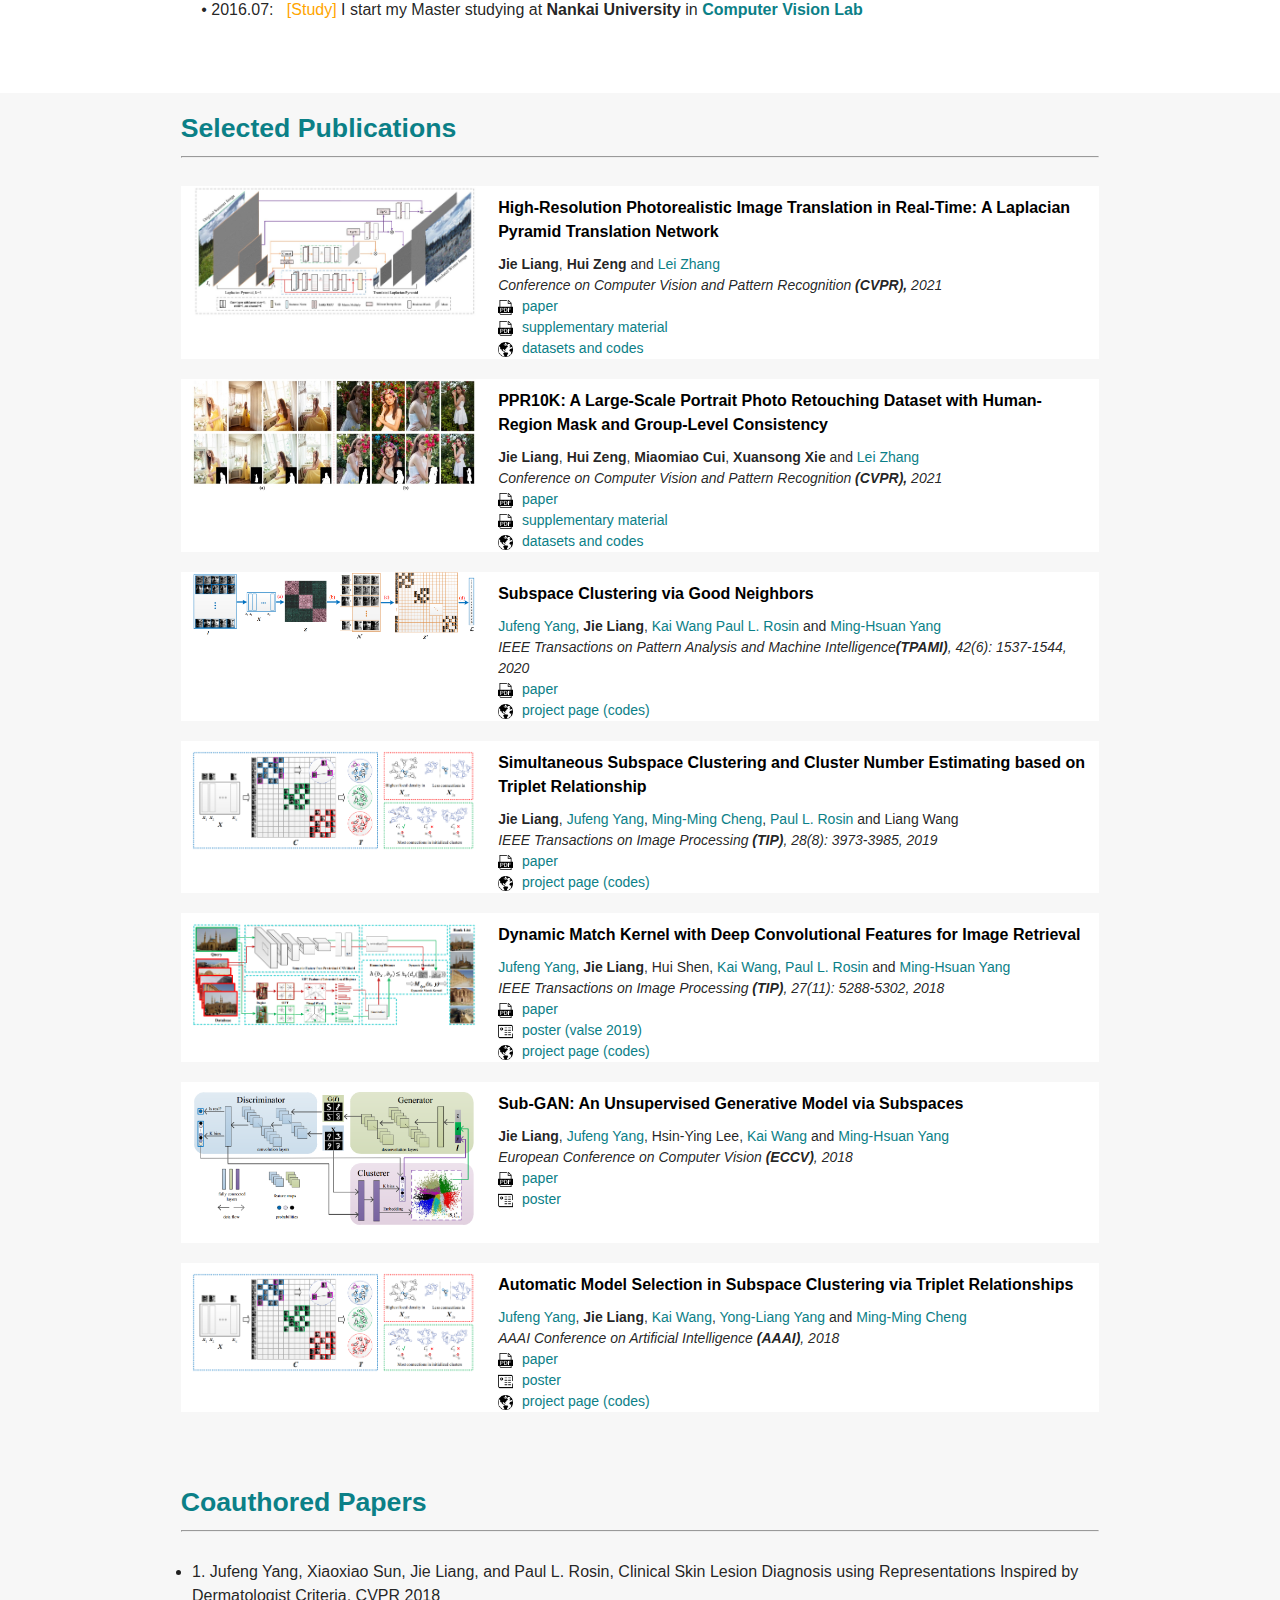
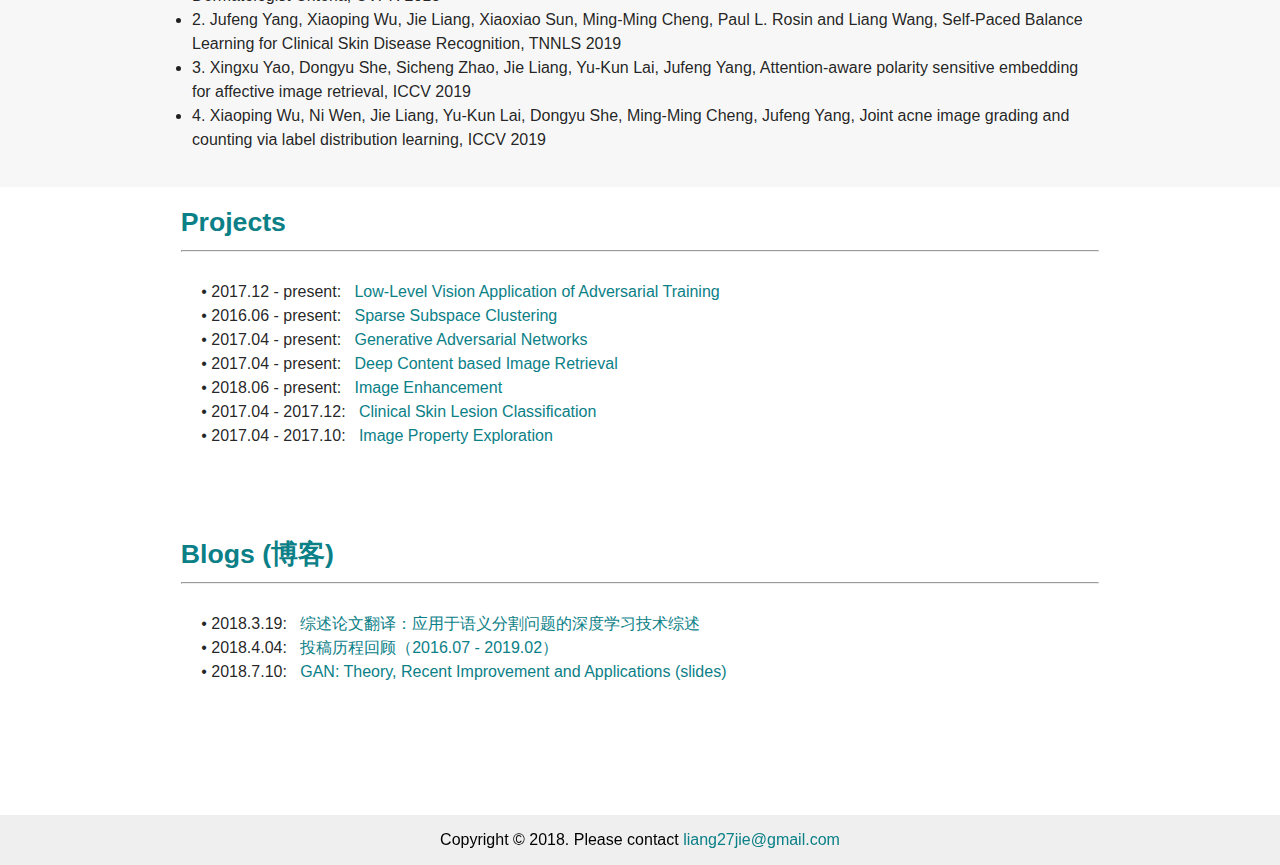
==== commit 2f0e827b: "Add files via upload" ====
--- a/index.html
+++ b/index.html
@@ -58,7 +58,7 @@
         <h6 class="profile-link"><a href="https://www.polyu.edu.hk/web/en/home/index.html" target="blank">The Hong Kong Polytechnic University (PolyU)</a></h6>
 	<h6 class="profile-norm"><a>Contact: liang27jie@gmail.com</a></h6>
 
-        <h1 class="profile-link-cv"><a href="https://scholar.google.com.sg/citations?user=REWxLZsAAAAJ&hl" target="blank">[Google Scholar]</a><a href="https://github.com/JLiangNKU" target="blank"> [Github]</a></h1>
+        <h1 class="profile-link-cv"><a href="https://scholar.google.com.sg/citations?user=REWxLZsAAAAJ&hl" target="blank">[Google Scholar]</a><a href="https://github.com/csjliang" target="blank"> [Github]</a></h1>
 
 <!-- <a href="LjHomepageFiles/cv_files/CV_JieLiang_en.pdf" target="blank">[CV]</a> <a href="LjHomepageFiles/cv_files/CV_JieLiang_zh.pdf" target="blank">[简历]</a> -->
 
@@ -93,10 +93,13 @@
     
     <div class="row">
       <p>
-        I am currently a Ph.D. student at The Hong Kong Polytechnic University (PolyU), under the supervision of Prof. <a href="https://www4.comp.polyu.edu.hk/~cslzhang/" target="blank">Lei Zhang</a>. I received my Master degree at Nankai University in 2019, under the supervision of Prof. <a href="http://cv.nankai.edu.cn" target="blank">Jufeng Yang</a>. I received my Bachelor degree from Ocean University of China in 2016. My research interests include <b>Computer Vision</b> and <b>Machine Learning</b>. Specifically, I am interested in <i>sparse subspace clustering</i>, <i>generative adversarial networks</i>, and various <i>low-level vision</i> problems such as <i>image enhancement</i> and  <i>image-to-image translation</i>.
+        I am currently a Ph.D. student at The Hong Kong Polytechnic University (PolyU), under the supervision of Prof. <a href="https://www4.comp.polyu.edu.hk/~cslzhang/" target="blank">Lei Zhang</a>.
+        I received my Master degree at Nankai University in 2019, under the supervision of Prof. <a href="http://cv.nankai.edu.cn" target="blank">Jufeng Yang</a>.
+        I received my Bachelor degree from Ocean University of China in 2016. My research interests include <b>Computer Vision</b> and <b>Machine Learning</b>.
+        Currently, I am interested in <i>image restoration</i> and <i>image enhancement</i>.
 
       </p><p>
-        During my research, I cooperated with Prof.
+        During my research, I also cooperated with Prof.
         <a href="http://mmcheng.net" target="blank">Ming-Ming Cheng</a> (Nankai University), Prof.
         <a href="http://faculty.ucmerced.edu/mhyang/" target="blank">Ming-Hsuan Yang</a> (UC Merced), and Prof.
         <a href="http://users.cs.cf.ac.uk/Paul.Rosin/" target="blank">Paul L. Rosin</a> (Cardiff University).
@@ -124,6 +127,15 @@
 
     <div class="row">
       <ul>
+        <li>
+            • 2021.05: &nbsp; <font color='fuchsia'>[Projects]</font> The code and dataset of LPTN are open-sourced at <a href="https://github.com/csjliang/LPTN" target="blank">Github</a>
+        </li>
+        <li>
+            • 2021.03: &nbsp; <font color='fuchsia'>[Projects]</font> The PPR10K dataset is open-sourced at <a href="https://github.com/csjliang/PPR10K" target="blank">Github</a>
+        </li>
+        <li>
+            • 2021.03: &nbsp; <font color='red'>[Paper]</font> Two papers are accepted to <b>CVPR 2021</b>
+        </li>
 	<li>
             • 2020.01: &nbsp; <font color='purple'>[Award]</font> Our team win the first prize of <a href="https://www.kesci.com/home/competition/5d84728ab1468c002ca1825a/content" target="blank"> the National Artificial Intelligence Competition (AI + 4K HDR)</a>
         </li>
@@ -140,7 +152,7 @@
             • 2019.04: &nbsp; <font color='green'>[Activity]</font> I attend the VALSE 2019 conference at Hefei, China
         </li>
 	<li>
-            • 2019.04: &nbsp; <font color='red'>[Paper]</font> One paper is accepted to <b><a href="https://ieeexplore.ieee.org/xpl/RecentIssue.jsp?punumber=34" target="blank">IEEE Transactions on Pattern Analysis and Machine Intelligence</a> (TPAMI 2019)</b>
+            • 2019.04: &nbsp; <font color='red'>[Paper]</font> One paper is accepted to <b><a href="https://ieeexplore.ieee.org/xpl/RecentIssue.jsp?punumber=34" target="blank">IEEE Transactions on Pattern Analysis and Machine Intelligence</a> (TPAMI 2020)</b>
 	<li>
 	<li>
             • 2019.04: &nbsp; <font color='red'>[Paper]</font> One paper is accepted to <b><a href="https://ieeexplore.ieee.org/xpl/RecentIssue.jsp?punumber=5962385" target="blank">IEEE Transactions on Neural Networks and Learning Systems</a> (TNNLS 2019)</b>
@@ -212,9 +224,89 @@
 
   <div class="row container">
     <div class="row">
-      <div class="title"><a>Publications</a></div>
+      <div class="title"><a>Selected Publications</a></div>
       <hr>
     </div>
+
+    <div class="row paper-block">
+
+        <div class="col s12 m12 l4 center">
+            <img class="responsive-img" src="LjHomepageFiles/paper_files/LPTN.jpg">
+          </a>
+        </div>
+
+        <div class="col s12 m12 l8">
+          <div class="paper-title">High-Resolution Photorealistic Image Translation in Real-Time: A Laplacian Pyramid Translation Network</div>
+          <div class="paper-author">
+	    <b>Jie Liang</b>,
+            <b>Hui Zeng</b> and
+	    <a href="https://www4.comp.polyu.edu.hk/~cslzhang/" target="blank">Lei Zhang</a>
+          </div>
+
+          <div class="paper-conf">Conference on Computer Vision and Pattern Recognition<b> (CVPR),</b> 2021</div>
+
+          <div>
+            <img class="responsive-img icon" src="LjHomepageFiles/pdf.png">
+            <a href="LjHomepageFiles/paper_files/LPTN_paper.pdf" target="_blank">paper</a>
+          </div>
+          <div>
+            <img class="responsive-img icon" src="LjHomepageFiles/pdf.png">
+            <a href="LjHomepageFiles/paper_files/LPTN_supp.pdf" target="_blank">supplementary material</a>
+          </div>
+
+	  <div>
+            <img class="responsive-img icon" src="LjHomepageFiles/website.jpg">
+            <a href="https://github.com/csjliang/LPTN" target="blank">datasets and codes</a>
+          </div>
+
+          <!--<div>
+            <img class="responsive-img icon" src="LjHomepageFiles/website.jpg">
+            <a href="http://liangjie.xyz/project/SD-Classification/" target="_blank">project page</a>
+          </div>-->
+
+        </div>
+      </div>
+
+    <div class="row paper-block">
+
+        <div class="col s12 m12 l4 center">
+            <img class="responsive-img" src="LjHomepageFiles/paper_files/PPR10K.jpg">
+          </a>
+        </div>
+
+        <div class="col s12 m12 l8">
+          <div class="paper-title">PPR10K: A Large-Scale Portrait Photo Retouching Dataset with Human-Region Mask and Group-Level Consistency</div>
+          <div class="paper-author">
+	    <b>Jie Liang</b>,
+            <b>Hui Zeng</b>,
+            <b>Miaomiao Cui</b>,
+            <b>Xuansong Xie</b> and
+	    <a href="https://www4.comp.polyu.edu.hk/~cslzhang/" target="blank">Lei Zhang</a>
+          </div>
+
+          <div class="paper-conf">Conference on Computer Vision and Pattern Recognition<b> (CVPR),</b> 2021</div>
+
+          <div>
+            <img class="responsive-img icon" src="LjHomepageFiles/pdf.png">
+            <a href="LjHomepageFiles/paper_files/PPR10K_paper.pdf" target="_blank">paper</a>
+          </div>
+          <div>
+            <img class="responsive-img icon" src="LjHomepageFiles/pdf.png">
+            <a href="LjHomepageFiles/paper_files/PPR10K_supp.pdf" target="_blank">supplementary material</a>
+          </div>
+
+	  <div>
+            <img class="responsive-img icon" src="LjHomepageFiles/website.jpg">
+            <a href="https://github.com/csjliang/PPR10K" target="blank">datasets and codes</a>
+          </div>
+
+          <!--<div>
+            <img class="responsive-img icon" src="LjHomepageFiles/website.jpg">
+            <a href="http://liangjie.xyz/project/SD-Classification/" target="_blank">project page</a>
+          </div>-->
+
+        </div>
+      </div>
 
 	<div class="row paper-block">
 
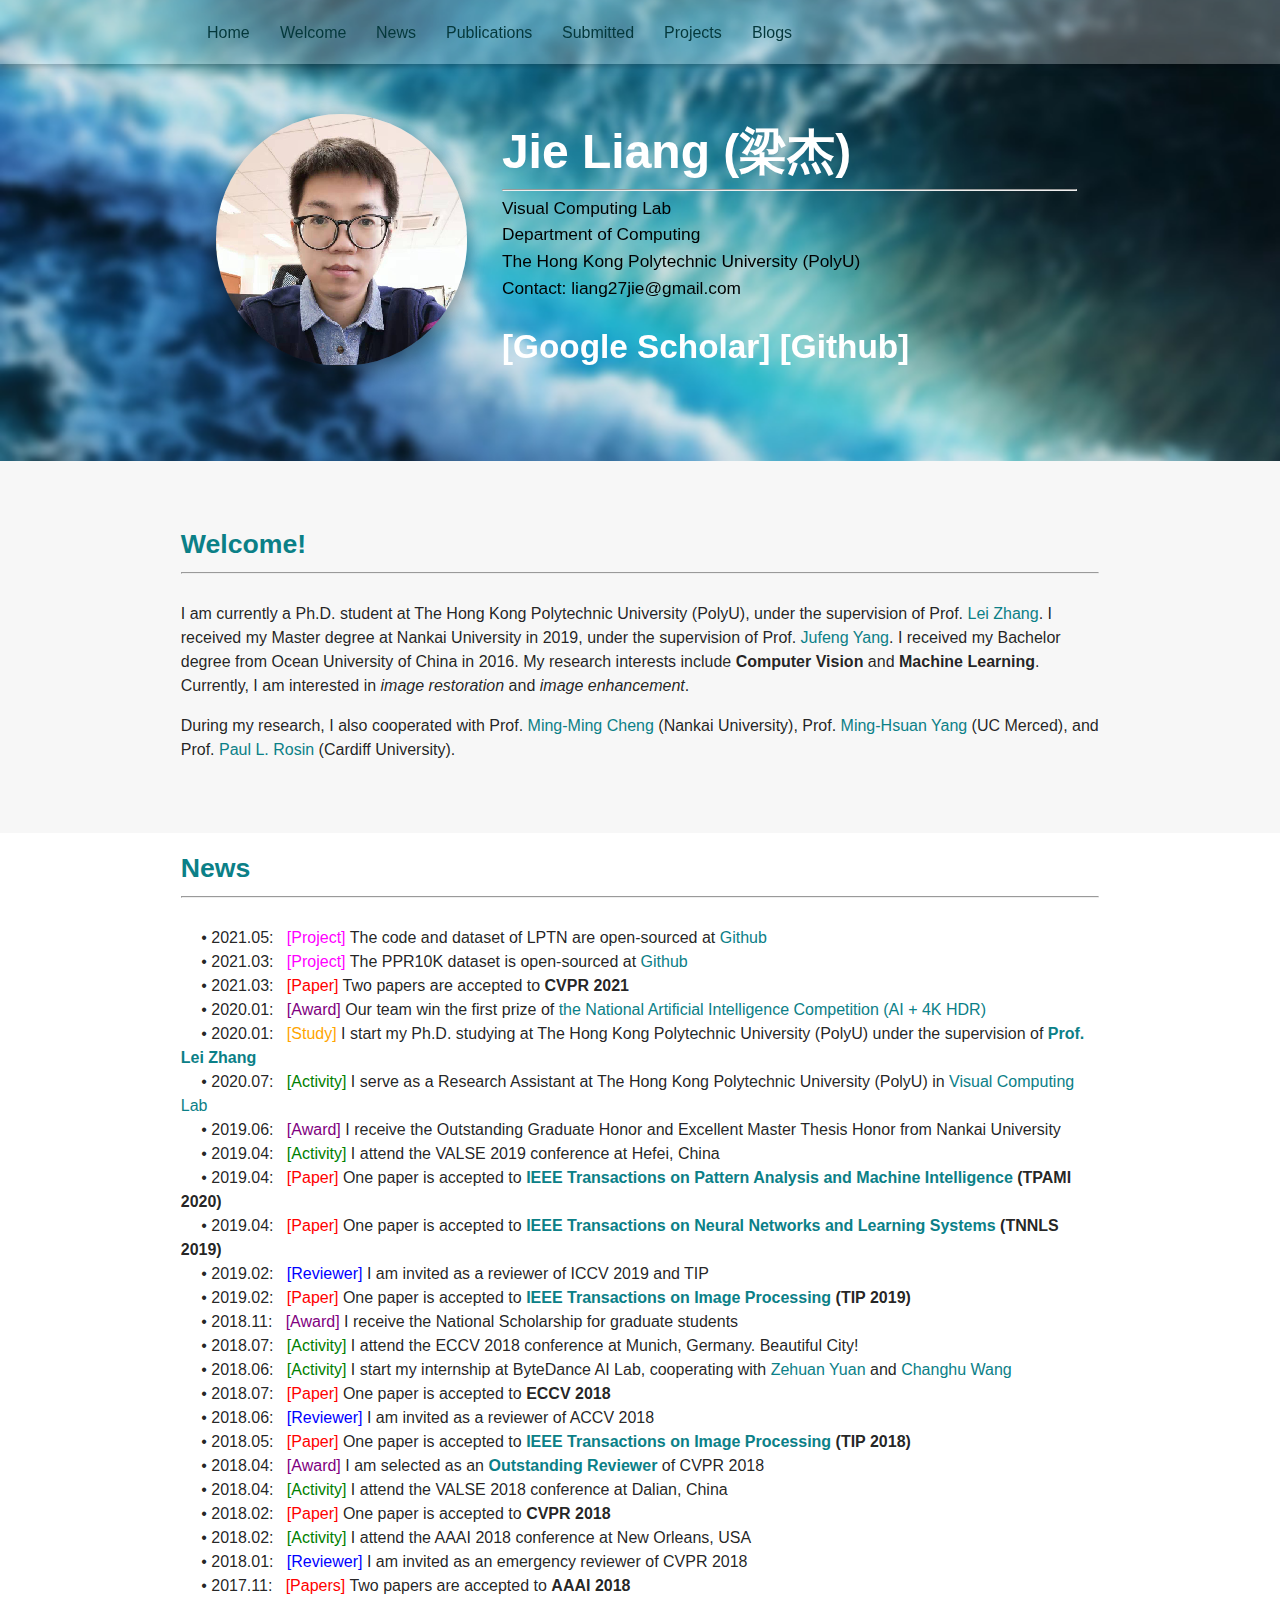
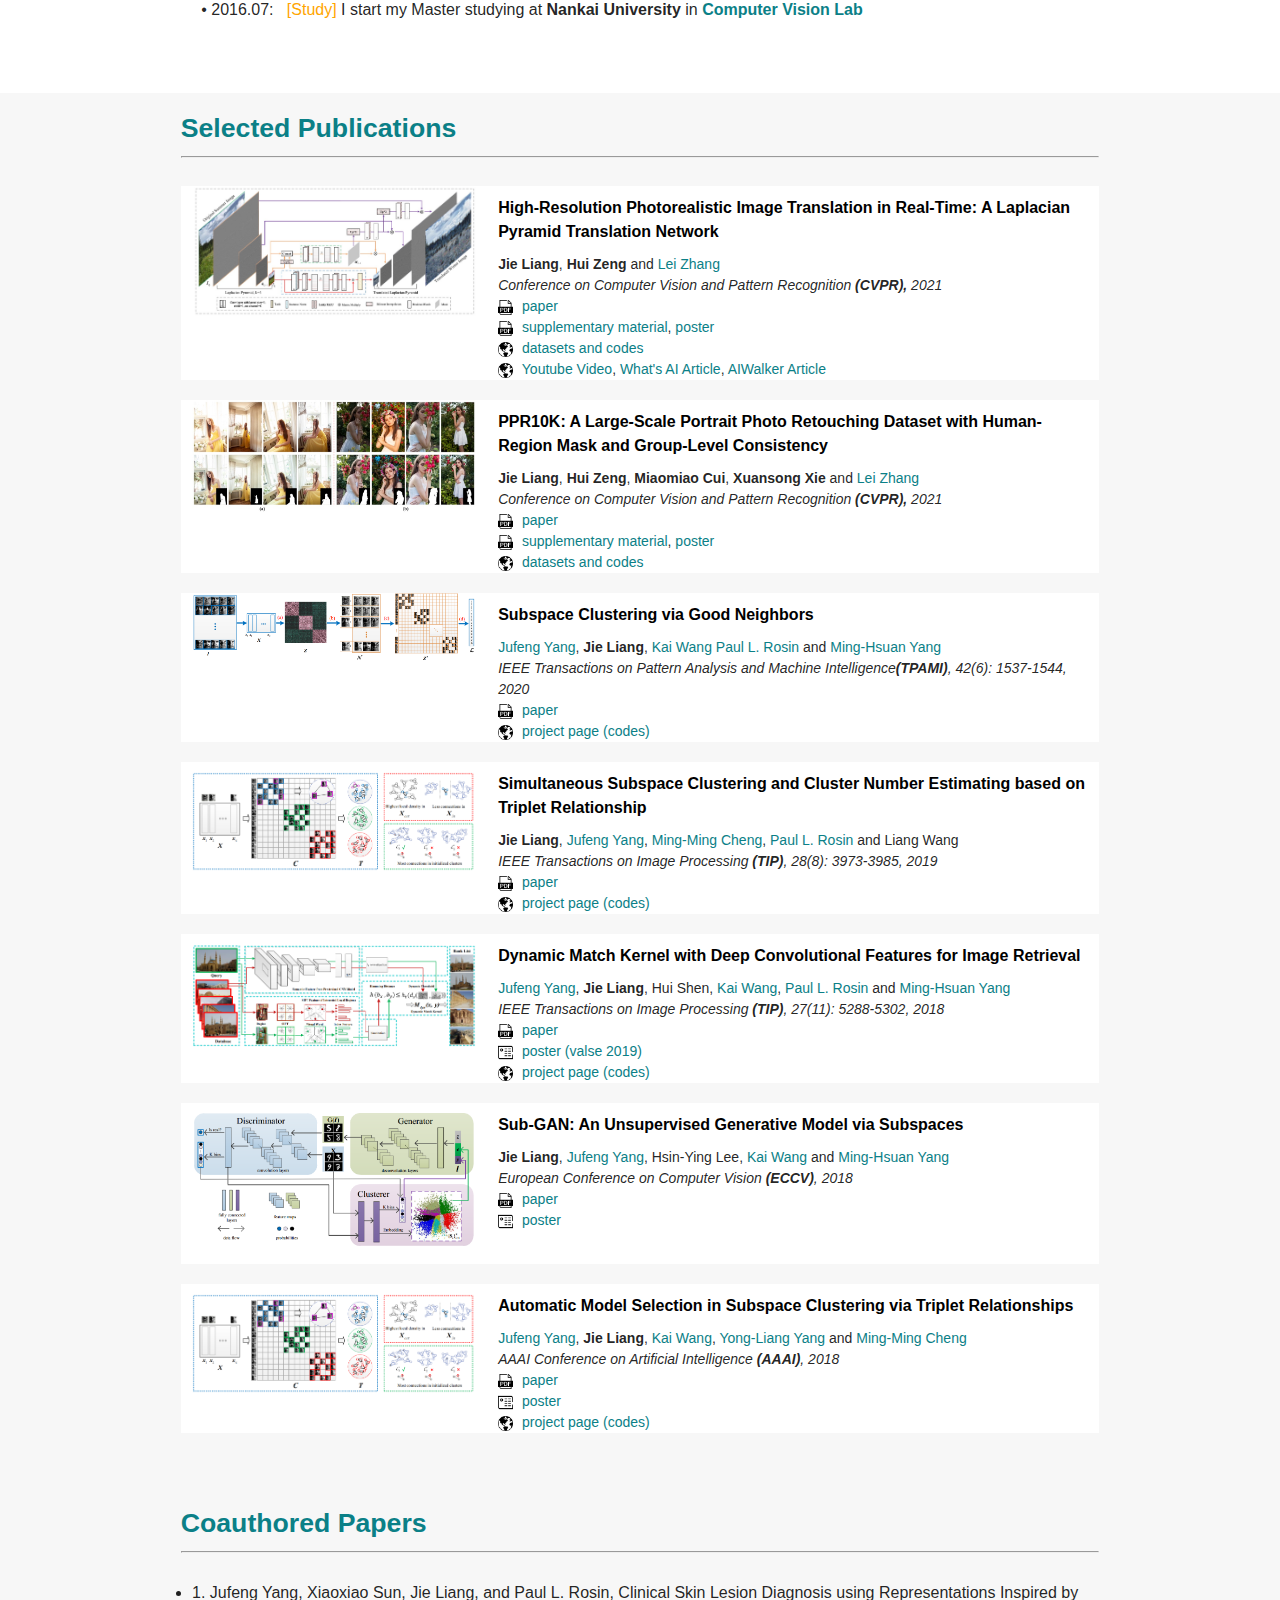
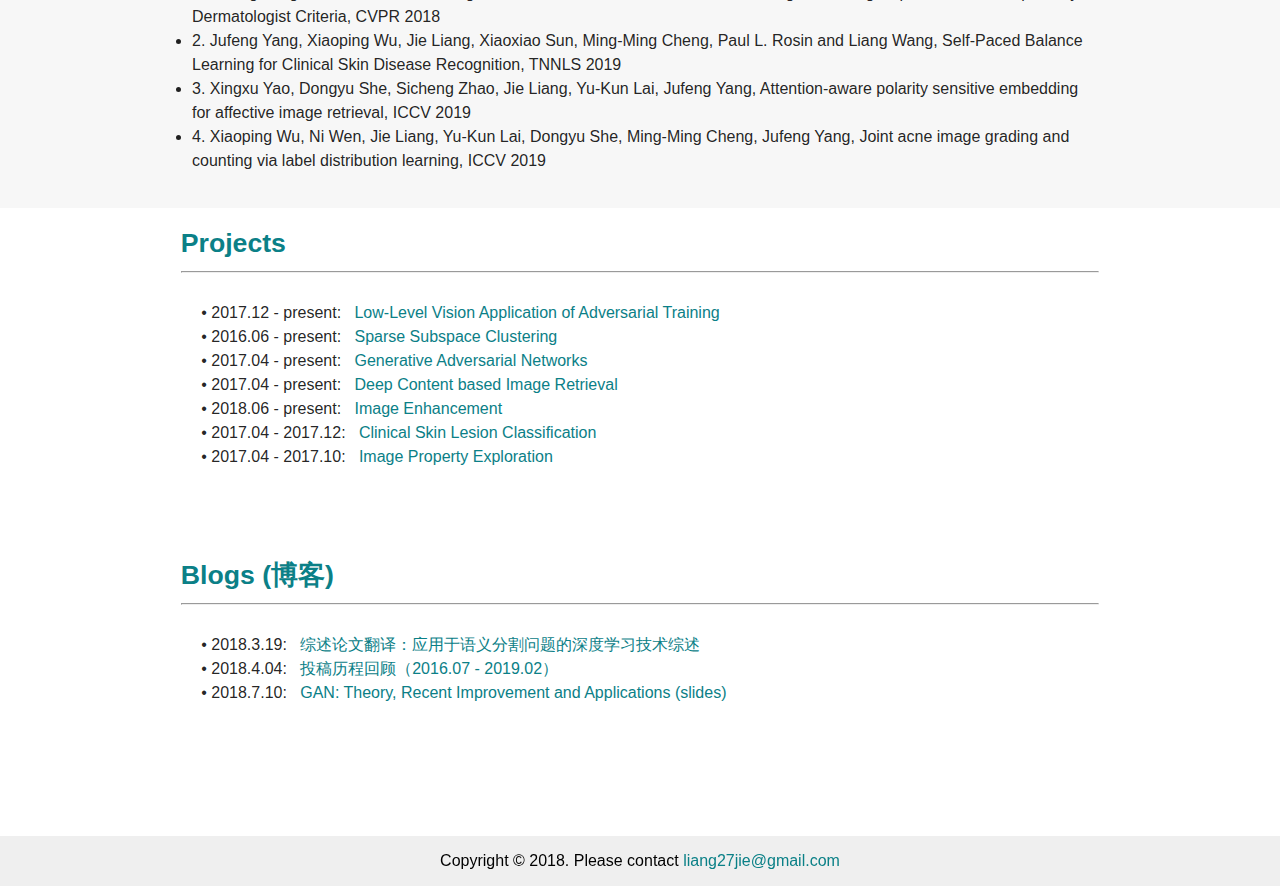
==== commit d7762787: "Add files via upload" ====
--- a/index.html
+++ b/index.html
@@ -128,10 +128,10 @@
     <div class="row">
       <ul>
         <li>
-            • 2021.05: &nbsp; <font color='fuchsia'>[Projects]</font> The code and dataset of LPTN are open-sourced at <a href="https://github.com/csjliang/LPTN" target="blank">Github</a>
-        </li>
-        <li>
-            • 2021.03: &nbsp; <font color='fuchsia'>[Projects]</font> The PPR10K dataset is open-sourced at <a href="https://github.com/csjliang/PPR10K" target="blank">Github</a>
+            • 2021.05: &nbsp; <font color='fuchsia'>[Project]</font> The code and dataset of LPTN are open-sourced at <a href="https://github.com/csjliang/LPTN" target="blank">Github</a>
+        </li>
+        <li>
+            • 2021.03: &nbsp; <font color='fuchsia'>[Project]</font> The PPR10K dataset is open-sourced at <a href="https://github.com/csjliang/PPR10K" target="blank">Github</a>
         </li>
         <li>
             • 2021.03: &nbsp; <font color='red'>[Paper]</font> Two papers are accepted to <b>CVPR 2021</b>
@@ -251,13 +251,18 @@
           </div>
           <div>
             <img class="responsive-img icon" src="LjHomepageFiles/pdf.png">
-            <a href="LjHomepageFiles/paper_files/LPTN_supp.pdf" target="_blank">supplementary material</a>
-          </div>
-
-	  <div>
+            <a href="LjHomepageFiles/paper_files/LPTN_supp.pdf" target="_blank">supplementary material</a>, <a href="LjHomepageFiles/paper_files/poster_LPTN.pdf" target="_blank">poster</a>
+          </div>
+
+	  	<div>
             <img class="responsive-img icon" src="LjHomepageFiles/website.jpg">
             <a href="https://github.com/csjliang/LPTN" target="blank">datasets and codes</a>
           </div>
+          <div>
+            <img class="responsive-img icon" src="LjHomepageFiles/website.jpg">
+            <a href="https://www.youtube.com/watch?v=X7WzlAyUGPo" target="blank">Youtube Video</a>, <a href="https://www.louisbouchard.ai/4k-image-translation-in-real-time/" target="blank">What's AI Article</a>, <a href="https://mp.weixin.qq.com/s/45bDAdQl0VUnZdsGobRLdA" target="blank">AIWalker Article</a>
+          </div>
+          
 
           <!--<div>
             <img class="responsive-img icon" src="LjHomepageFiles/website.jpg">
@@ -292,7 +297,7 @@
           </div>
           <div>
             <img class="responsive-img icon" src="LjHomepageFiles/pdf.png">
-            <a href="LjHomepageFiles/paper_files/PPR10K_supp.pdf" target="_blank">supplementary material</a>
+            <a href="LjHomepageFiles/paper_files/PPR10K_supp.pdf" target="_blank">supplementary material</a>, <a href="LjHomepageFiles/paper_files/poster_PPR10K.pdf" target="_blank">poster</a>
           </div>
 
 	  <div>
